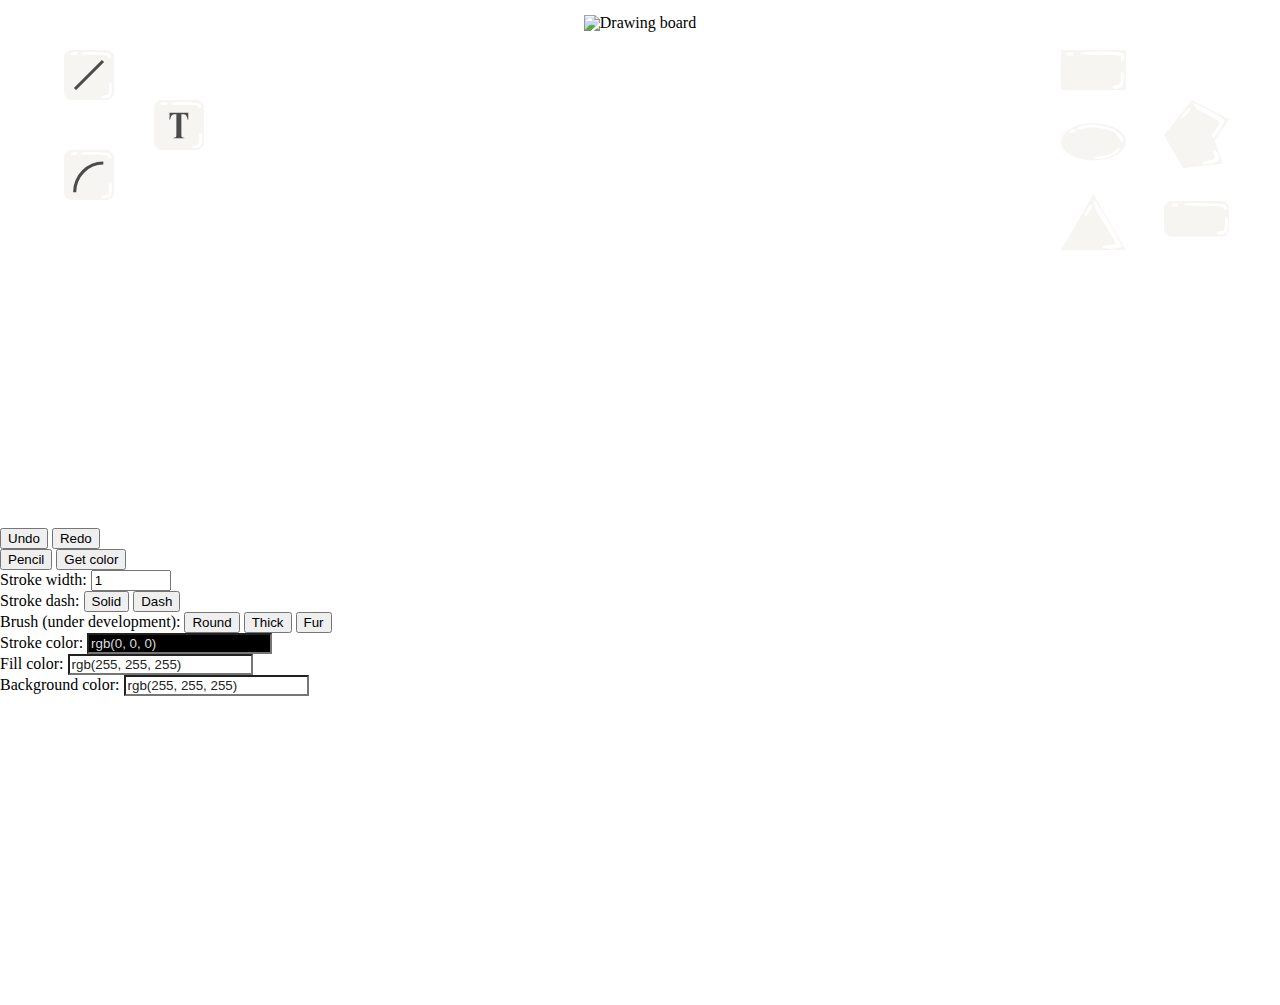
==== GUI.html @ 4a9ebf76 "Completed placing glass tiles part" ====
<!DOCTYPE html>

<html>

<head>
    <script src="https://code.jquery.com/jquery-3.2.1.js"></script>
    <link href="style/styleGUI.css" rel="stylesheet">
</head>

<body>

    <!-- Background -->
    <div class="full-wh flexbox flex-vc flex-hc bg posabs">
        <!-- Drawing board -->
        <div class="flexbox flex-hc">
            <img class="drawing-board posabs" src="style/assets/export/drawing-board.svg" alt="Drawing board">
        </div>
    </div>

    <!-- Canvas -->
    <div class="canvas-container">
        <canvas id="canvas-guide" class="canvas" width='594' height='420'></canvas>
        <canvas id="canvas-draft" class="canvas" width='594' height='420'></canvas>
        <canvas id="canvas-real" class="canvas" width='594' height='420'>Your browser does not support canvas.</canvas>
    </div>

    <!-- Glass tiles -->
    <div id="line-drawing1" class="posabs flexbox flex-col flex-vc">
        <div class="hang-line hl-short"></div>

        <svg class="glass-tile" id="btn-straight-line"  xmlns="http://www.w3.org/2000/svg" viewBox="0 0 75 75"><rect width="75" height="75" rx="12" ry="12" style="fill:#f4f0eb;opacity:0.9"/><path d="M25.08,5.51c-.08-4,37.88-2.45,42.85,0C72,7.51,71,12,69,12c-3,0-2.89-3-5-3.74C59.41,6.58,46.22,7.14,41.1,7.2,37.08,7.25,25.13,8.07,25.08,5.51Z" style="fill:#fff"/><path d="M69.41,49c4.05,0,2.59,17.71,0,20.73-2,2.32-13.41,4-13.41.72,0-3,9.11-2.51,9.89-3.53,1.7-2.22,1.85-7.7,1.79-10.17C67.64,54.8,66.8,49,69.41,49Z" style="fill:#fff"/><path d="M20,6c0,1.38-1.46,2-4.5,2S10,6.88,10,5.5,14,3,17,3,20,4.62,20,6Z" style="fill:#fff"/><line x1="16.5" y1="58.5" x2="58.5" y2="16.5" style="fill:none;stroke:#000;stroke-miterlimit:10;stroke-width:4.71872111220391px"/></svg>

        <div class="hang-line hl-short"></div>

        <svg class="glass-tile" id="btn-curve"  xmlns="http://www.w3.org/2000/svg" viewBox="0 0 75 75"><rect width="75" height="75" rx="12" ry="12" style="fill:#f4f0eb;opacity:0.9"/><path d="M25.08,5.51c-.08-4,37.88-2.45,42.85,0C72,7.51,71,12,69,12c-3,0-2.89-3-5-3.74C59.41,6.58,46.22,7.14,41.1,7.2,37.08,7.25,25.13,8.07,25.08,5.51Z" style="fill:#fff"/><path d="M69.41,49c4.05,0,2.59,17.71,0,20.73-2,2.32-13.41,4-13.41.72,0-3,9.11-2.51,9.89-3.53,1.7-2.22,1.85-7.7,1.79-10.17C67.64,54.8,66.8,49,69.41,49Z" style="fill:#fff"/><path d="M20,6c0,1.38-1.46,2-4.5,2S10,6.88,10,5.5,14,3,17,3,20,4.62,20,6Z" style="fill:#fff"/><path d="M16,63.5c0-24.32,19.23-44,43-44" style="fill:none;stroke:#000;stroke-miterlimit:10;stroke-width:4.71872111220391px"/></svg>
    </div>

    <div id="line-drawing2" class="posabs flexbox flex-col flex-vc">
        <div class="hang-line hl-long"></div>

        <svg class="glass-tile" id="btn-text" xmlns="http://www.w3.org/2000/svg" viewBox="0 0 75 75"><rect width="75" height="75" rx="12" ry="12" style="fill:#f4f0eb;opacity:0.9"/><path d="M25.08,5.51c-.08-4,37.88-2.45,42.85,0C72,7.51,71,12,69,12c-3,0-2.89-3-5-3.74C59.41,6.58,46.22,7.14,41.1,7.2,37.08,7.25,25.13,8.07,25.08,5.51Z" style="fill:#fff"/><path d="M69.41,49c4.05,0,2.59,17.71,0,20.73-2,2.32-13.41,4-13.41.72,0-3,9.11-2.51,9.89-3.53,1.7-2.22,1.85-7.7,1.79-10.17C67.64,54.8,66.8,49,69.41,49Z" style="fill:#fff"/><path d="M51.4,19.16V29.55h-.83a18.73,18.73,0,0,0-1.64-5.17,6.81,6.81,0,0,0-2.47-2.51,6.58,6.58,0,0,0-3.07-.51H41.05V51a14.74,14.74,0,0,0,.27,3.68,2.74,2.74,0,0,0,1,1.29,3.57,3.57,0,0,0,2.11.55h1v1H29.12v-1h1a3.69,3.69,0,0,0,2.19-.59,2.63,2.63,0,0,0,.95-1.36A14.23,14.23,0,0,0,33.55,51V21.37H31.29q-3.16,0-4.59,1.64a12,12,0,0,0-2.54,6.54h-.88V19.16Z" style="fill:#000"/><path d="M20,6c0,1.38-1.46,2-4.5,2S10,6.88,10,5.5,14,3,17,3,20,4.62,20,6Z" style="fill:#fff"/>></svg>
    </div>

    <div id="shape-drawing1" class="posabs flexbox flex-col flex-vc">
        <div class="hang-line hl-short" ></div>

        <svg class="lg-glass-tile" id="btn-rectangle" xmlns="http://www.w3.org/2000/svg" viewBox="0 0 90 56"><rect width="90" height="56" style="fill:#f4f0eb;opacity:0.9"/><path d="M26,5c-.08-4,57.08-3.92,61,0,1,1,1,10-2,10s-1.89-6.23-4-7c-4.59-1.68-18.78-.86-23.9-.8C53.08,7.25,26.05,7.57,26,5Z" style="fill:#fff"/><path d="M84.41,30c4.05,0,2.59,17.71,0,20.73-2,2.32-13.41,4-13.41.72,0-3,9.11-2.51,9.89-3.53,1.7-2.22,1.85-7.7,1.79-10.17C82.64,35.8,81.8,30,84.41,30Z" style="fill:#fff"/><path d="M17,6c0,1.38-1.46,2-4.5,2S7,6.88,7,5.5,11,3,14,3,17,4.62,17,6Z" style="fill:#fff"/></svg>

        <div class="hang-line hl-Vshort"></div>

        <svg class="lg-glass-tile" id="btn-ellipse"  xmlns="http://www.w3.org/2000/svg" viewBox="0 0 98.5 56.76"><ellipse cx="49.25" cy="28.38" rx="49.25" ry="28.38" style="fill:#f4f0eb;opacity:0.9"/><path d="M24.53,8.69c-2-3,11.59-6.26,25-6,14.23.28,29.63,6.42,32,8,15,10,14,18,11,18s-4-9.26-14-16c-4.05-2.73-23-6-32-6S26.53,11.69,24.53,8.69Z" style="fill:#fff"/><path d="M88.74,38.27c1.41,2-3.21,8.42-16.21,13.42-10.14,3.9-26,4-21,0,1.13-.9,16.63-2.18,21-4C84.53,42.69,87.13,36,88.74,38.27Z" style="fill:#fff"/><path d="M22.45,11.15c.42,1.32-.79,2.35-3.68,3.27s-5.58.6-6-.71,3-3.58,5.91-4.5S22,9.84,22.45,11.15Z" style="fill:#fff"/></svg>
        
        <div class="hang-line hl-Vshort"></div>
        
        <svg class="lg-glass-tile" id="btn-triangle"  xmlns="http://www.w3.org/2000/svg" viewBox="0 0 81.13 70.26"><polygon points="40.56 0 0 70.26 81.13 70.26 40.56 0" style="fill:#f4f0eb;opacity:0.9"/><path d="M37.74,12.43c-1.52-.15-9.16,13.4-8.89,14.55s3.32-.52,3.76-1a23.42,23.42,0,0,0,5.81-9.38C38.78,15.37,39.25,12.57,37.74,12.43Z" style="fill:#fff"/><path d="M76.11,65.58C76.9,64.41,44.87,8.93,41.85,8s0,6,1,10c.81,3.25,25,40,25,43,0,5-12,1-16,5C48.85,69,73.85,69,76.11,65.58Z" style="fill:#fff"/></svg>
    </div>
    
    <div id="shape-drawing2" class="posabs flexbox flex-col flex-vc">
        <div class="hang-line hl-long"></div>

        <svg class="lg-glass-tile" id="btn-polygon" xmlns="http://www.w3.org/2000/svg" viewBox="0 0 77.25 81.13"><polygon points="77.25 22.75 33.17 0 0 41.94 22.63 81.14 69.43 75.35 60.19 48.34 77.25 22.75" style="fill:#f4f0eb;opacity:0.9"/><path d="M30.45,9C28.23,9,19.06,21,19.61,22.15s4.45-1.57,5-2.15,4.64-5,6-7C31.36,11.93,32.67,9,30.45,9Z" style="fill:#fff"/><path d="M35.62,4c1-1,35,17,36,20s-11,21-13,21-2-4,0-6,8-10,7-13-24-13-27-16S34.62,5,35.62,4Z" style="fill:#fff"/><path d="M59.62,59c2.17-.54,7.47,9.7,5,13-3,4-21.24,5.24-19,3,4-4,14-3,15-6S55.62,60,59.62,59Z" style="fill:#fff"/></svg>

        <div class="hang-line hl-Vshort"></div>

        <svg class="lg-glass-tile" id="btn-roundedRect"  xmlns="http://www.w3.org/2000/svg" viewBox="0 0 90 49"><rect width="90" height="49" rx="10.63" ry="10.63" style="fill:#f4f0eb;opacity:0.9"/><path d="M27,5c-.08-4,53-1.94,57.93.51C89,7.51,88,12,86,12c-3,0-2.89-3-5-3.74C76.41,6.58,63.22,7.14,58.1,7.2,54.08,7.25,27.05,7.57,27,5Z" style="fill:#fff"/><path d="M86.41,23c4.05,0,2.59,17.71,0,20.73-2,2.32-13.41,4-13.41.72,0-3,9.11-2.51,9.89-3.53,1.7-2.22,1.85-7.7,1.79-10.17C84.64,28.8,83.8,23,86.41,23Z" style="fill:#fff"/><path d="M20,6c0,1.38-1.46,2-4.5,2S10,6.88,10,5.5,14,3,17,3,20,4.62,20,6Z" style="fill:#fff"/></svg>
    </div>

    <div class="undo-redo">
        <button id="undo" type="button">Undo</button>
        <button id="redo" type="button">Redo</button>
    </div>

    <div class="feature-group">
        <button id="btn-pencil" type="button">Pencil</button>
        <button id="btn-getcolor" type="button">Get color</button>

    </div>
    <div class="option-group">
        <div class="strokewidth">
            Stroke width:
            <input name="strokewidth" type="number" min="0" max="100" step="0.5" value="1">
        </div>
        <div class="strokedash">
            Stroke dash:
            <button type="button" value="">Solid</button>
            <button type="button" value="5,5">Dash</button>
        </div>
        <div class="brush">
            Brush (under development):
            <button type="button" value="round">Round</button>
            <button type="button" value="thick">Thick</button>
            <button type="button" value="fur">Fur</button>
        </div>
        <div class="colorstroke">
            Stroke color:
            <input class="color" value="rgb(0, 0, 0)" data-colormode="rgb" readonly="">
        </div>
        <div class="colorfill">
            Fill color:
            <input class="color" value="rgb(255, 255, 255)" data-colormode="rgb" readonly="">
        </div>
        <div class="colorbackground">
            Background color:
            <input class="color" value="rgb(255, 255, 255)" data-colormode="rgb" readonly="">
        </div>
    </div>

    <script src="js/canvas-common.js"></script>
    <script src="js/draw-straight-line.js"></script>
    <script src="js/draw-curve.js"></script>
    <script src="js/draw-ellipse.js"></script>
    <script src="js/draw-triangle.js"></script>
    <script src="js/draw-polygon.js"></script>
    <script src="js/draw-text.js"></script>
    <script src="js/draw-rectangle.js"></script>
    <script src="js/draw-roundedRect.js"></script>
    <script src="js/undo-redo.js"></script>
    <script src="js/get-color.js"></script>
    <script src="js/draw-pencil.js"></script>
    
    <script src="js/colorpicker/colors.js"></script>
    <script src="js/colorpicker/colorPicker.js"></script>
    <script src="js/colorpicker/colorPicker.data.js"></script>
    <script src="js/colorpicker/jsColorPicker.min.js"></script>

    <script>
        $(function () {

            // Color picker
            let colors = jsColorPicker('input.color', {
                customBG: '#222',
                readOnly: true,
                // patch: false,
                init: function (elm, colors) { // colors is a different instance (not connected to colorPicker)
                    elm.style.backgroundColor = elm.value;
                    elm.style.color = colors.rgbaMixCustom.luminance > 0.22 ? '#222' : '#ddd';
                },
                // appendTo: document.querySelector('.samples')
            });


            //Stroke width selection
            let strokeWidth = 1;
            $('.strokewidth input').change(function () {
                strokeWidth = $(this).val();
                currentFunction.changeStrokeWidth(strokeWidth);
            })

            // Stroke dash
            let strokeDash = [];
            $('.strokedash button').click(function () {
                strokeDash = $(this).val().split(',');
                currentFunction.changeStrokeDash(strokeDash);
            })

            // After option selection
            let colorStroke = "rgb(0, 0, 0)"
            let colorFill = "rgb(255, 255, 255)";
            $(document).click(function(){
                // Stroke
                colorStroke = $('.colorstroke input').val();
                currentFunction.changeStrokeColor(colorStroke);
                // Fill
                colorfill = $('.colorfill input').val();
                currentFunction.changeFillColor(colorfill);
                // Background
                $('#canvas-real').css({
                    'background': $('.colorbackground input').val()
                })
            })

            // Change field to either stroke or fill for get color function
            $('.colorstroke input').click(function(){
                currentFunction.changeField('stroke');
            });
            $('.colorfill input').click(function(){
                currentFunction.changeField('fill');
            });
            $('.colorbackground input').click(function(){
                currentFunction.changeField('background');
            });
            
            // Default feature: should be pencil
            currentFunction = new DrawPencil(contextReal, contextDraft, colorStroke, colorFill, strokeWidth, strokeDash);

            // Feature selection
            $('#btn-straight-line').click(function () {
                currentFunction = new DrawStraightLine(contextReal, contextDraft, colorStroke, colorFill, strokeWidth, strokeDash);
            })
            $('#btn-ellipse').click(function () {
                currentFunction = new DrawEllipse(contextReal, contextDraft, colorStroke, colorFill, strokeWidth, strokeDash);
            })
            $('#btn-curve').click(function () {
                currentFunction = new DrawCurve(contextReal, contextDraft, colorStroke, colorFill, strokeWidth, strokeDash);
            })
            $('#btn-polygon').click(function () {
                currentFunction = new DrawPolygon(contextReal, contextDraft, colorStroke, colorFill, strokeWidth, strokeDash);
            })
            $('#btn-text').click(function () {
                currentFunction = new DrawText(contextReal, contextDraft, colorStroke, colorFill, strokeWidth, strokeDash);
            })
            $('#btn-triangle').click(function () {
                currentFunction = new DrawTriangle(contextReal, contextDraft, colorStroke, colorFill, strokeWidth, strokeDash);
            })
            $('#btn-rectangle').click(function () {
                currentFunction = new DrawRectangle(contextReal, contextDraft, colorStroke, colorFill, strokeWidth, strokeDash);
            })
            $('#btn-roundedRect').click(function () {
                currentFunction = new DrawRoundedRect(contextReal, contextDraft, colorStroke, colorFill, strokeWidth, strokeDash);
            })
            $('#btn-getcolor').click(function () {
                currentFunction = new GetColor(contextReal, contextDraft, colorStroke, colorFill, strokeWidth, strokeDash);
            })
            $('#btn-pencil').click(function () {
                currentFunction = new DrawPencil(contextReal, contextDraft, colorStroke, colorFill, strokeWidth, strokeDash);
            })
           

        })

    </script>

</body>

</html>
---- style/styleGUI.css ----
/* http://meyerweb.com/eric/tools/css/reset/ 
   v2.0 | 20110126
   License: none (public domain)
*/

html, body, div, span, applet, object, iframe,
h1, h2, h3, h4, h5, h6, p, blockquote, pre,
a, abbr, acronym, address, big, cite, code,
del, dfn, em, img, ins, kbd, q, s, samp,
small, strike, strong, sub, sup, tt, var,
b, u, i, center,
dl, dt, dd, ol, ul, li,
fieldset, form, label, legend,
table, caption, tbody, tfoot, thead, tr, th, td,
article, aside, canvas, details, embed, 
figure, figcaption, footer, header, hgroup, 
menu, nav, output, ruby, section, summary,
time, mark, audio, video {
	margin: 0;
	padding: 0;
	border: 0;
	font-size: 100%;
	font: inherit;
	vertical-align: baseline;
}
/* HTML5 display-role reset for older browsers */
article, aside, details, figcaption, figure, 
footer, header, hgroup, menu, nav, section {
	display: block;
}
body {
	line-height: 1;
}
ol, ul {
	list-style: none;
}
blockquote, q {
	quotes: none;
}
blockquote:before, blockquote:after,
q:before, q:after {
	content: '';
	content: none;
}
table {
	border-collapse: collapse;
	border-spacing: 0;
}


  /* ====================== */
 /* ==== Common style ==== */
/* ====================== */

body {
	width: 100%;
	height: 100vh;
}

.full-wh {
	width: 100%;
	height: 100%;
}

.flexbox {
	display: flex;
}

.flex-vc {
	align-items: center;
}

.flex-hc {
	justify-content: center;
}

.flex-col {
	flex-direction: column;
}

.bg {
	background-image: url('assets/background_gausian8.jpg');
	background-position: center bottom;
	z-index: -10;
}

.posabs {
	position: absolute;
	top: 0;
}

.m-auto {
	margin: auto;
}

.fit-content {
	width: fit-content;
	height: fit-content;
}

  /* ====================== */
 /* ==== Drawing board === */
/* ====================== */

.drawing-board {
	height: 100%;
	margin-top: 15px;
}

  /* ====================== */
 /* ======= Canvas ======= */
/* ====================== */

.canvas-container {
    position: relative;
	cursor: crosshair;
	margin: 0 auto;
	margin-top: 105px;
	width: fit-content;
	height: fit-content;
	background: white;
}

#canvas-draft,
#canvas-guide {
    position: absolute;
    top: 0;
}

  /* ====================== */
 /* ===== Glass tile ===== */
/* ====================== */

.glass-tile {
	width: 50px;
	opacity: 0.7;
	cursor: pointer;
}

.lg-glass-tile {
	width: 65px;
	opacity: 0.7;
	cursor: pointer;
}

.hang-line {
	width: 2px;
	background: white;
	opacity: 0.5;
}

.hl-short {
	height: 50px;
}

.hl-Vshort {
	height: 33px;
}

.hl-long {
	height: 100px;
}

#line-drawing1 {
	left: 5%;
}

#line-drawing2 {
	left: 12%;
}

#shape-drawing1 {
	right: 12%;
}

#shape-drawing2 {
	right: 4%;
}


  /* ====================== */
 /* ====== Undo Redo ===== */
/* ====================== */

.undo-redo {

}
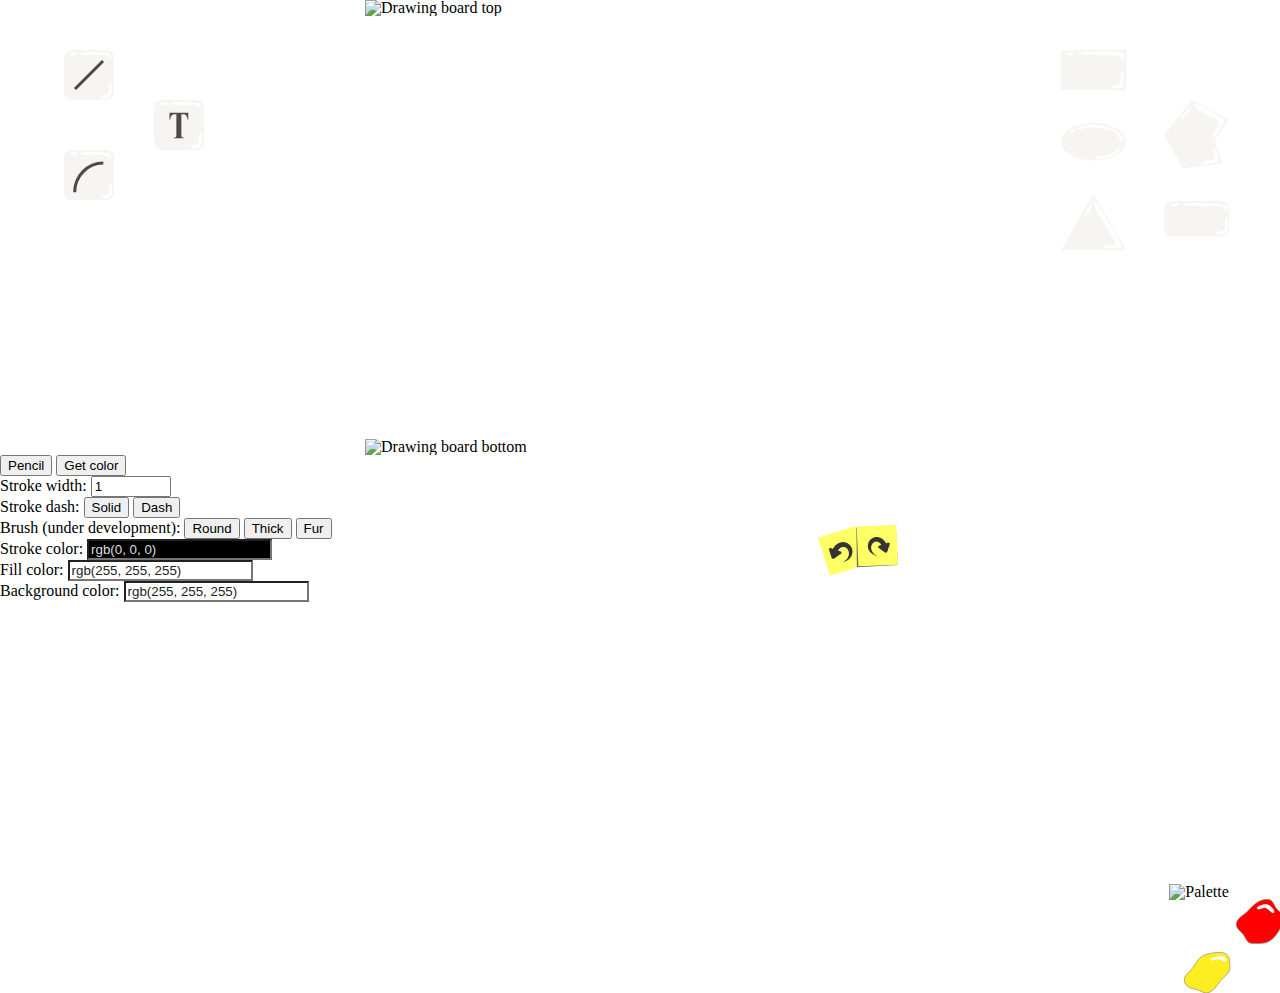
==== commit c1087e24: "Updated new GUI files to latest" ====
--- a/GUI.html
+++ b/GUI.html
@@ -7,68 +7,87 @@
     <link href="style/styleGUI.css" rel="stylesheet">
 </head>
 
-<body>
+<body class="posrel">
 
     <!-- Background -->
-    <div class="full-wh flexbox flex-vc flex-hc bg posabs">
-        <!-- Drawing board -->
-        <div class="flexbox flex-hc">
-            <img class="drawing-board posabs" src="style/assets/export/drawing-board.svg" alt="Drawing board">
-        </div>
-    </div>
-
-    <!-- Canvas -->
-    <div class="canvas-container">
-        <canvas id="canvas-guide" class="canvas" width='594' height='420'></canvas>
-        <canvas id="canvas-draft" class="canvas" width='594' height='420'></canvas>
-        <canvas id="canvas-real" class="canvas" width='594' height='420'>Your browser does not support canvas.</canvas>
-    </div>
-
-    <!-- Glass tiles -->
-    <div id="line-drawing1" class="posabs flexbox flex-col flex-vc">
-        <div class="hang-line hl-short"></div>
-
-        <svg class="glass-tile" id="btn-straight-line"  xmlns="http://www.w3.org/2000/svg" viewBox="0 0 75 75"><rect width="75" height="75" rx="12" ry="12" style="fill:#f4f0eb;opacity:0.9"/><path d="M25.08,5.51c-.08-4,37.88-2.45,42.85,0C72,7.51,71,12,69,12c-3,0-2.89-3-5-3.74C59.41,6.58,46.22,7.14,41.1,7.2,37.08,7.25,25.13,8.07,25.08,5.51Z" style="fill:#fff"/><path d="M69.41,49c4.05,0,2.59,17.71,0,20.73-2,2.32-13.41,4-13.41.72,0-3,9.11-2.51,9.89-3.53,1.7-2.22,1.85-7.7,1.79-10.17C67.64,54.8,66.8,49,69.41,49Z" style="fill:#fff"/><path d="M20,6c0,1.38-1.46,2-4.5,2S10,6.88,10,5.5,14,3,17,3,20,4.62,20,6Z" style="fill:#fff"/><line x1="16.5" y1="58.5" x2="58.5" y2="16.5" style="fill:none;stroke:#000;stroke-miterlimit:10;stroke-width:4.71872111220391px"/></svg>
-
-        <div class="hang-line hl-short"></div>
-
-        <svg class="glass-tile" id="btn-curve"  xmlns="http://www.w3.org/2000/svg" viewBox="0 0 75 75"><rect width="75" height="75" rx="12" ry="12" style="fill:#f4f0eb;opacity:0.9"/><path d="M25.08,5.51c-.08-4,37.88-2.45,42.85,0C72,7.51,71,12,69,12c-3,0-2.89-3-5-3.74C59.41,6.58,46.22,7.14,41.1,7.2,37.08,7.25,25.13,8.07,25.08,5.51Z" style="fill:#fff"/><path d="M69.41,49c4.05,0,2.59,17.71,0,20.73-2,2.32-13.41,4-13.41.72,0-3,9.11-2.51,9.89-3.53,1.7-2.22,1.85-7.7,1.79-10.17C67.64,54.8,66.8,49,69.41,49Z" style="fill:#fff"/><path d="M20,6c0,1.38-1.46,2-4.5,2S10,6.88,10,5.5,14,3,17,3,20,4.62,20,6Z" style="fill:#fff"/><path d="M16,63.5c0-24.32,19.23-44,43-44" style="fill:none;stroke:#000;stroke-miterlimit:10;stroke-width:4.71872111220391px"/></svg>
-    </div>
-
-    <div id="line-drawing2" class="posabs flexbox flex-col flex-vc">
-        <div class="hang-line hl-long"></div>
-
-        <svg class="glass-tile" id="btn-text" xmlns="http://www.w3.org/2000/svg" viewBox="0 0 75 75"><rect width="75" height="75" rx="12" ry="12" style="fill:#f4f0eb;opacity:0.9"/><path d="M25.08,5.51c-.08-4,37.88-2.45,42.85,0C72,7.51,71,12,69,12c-3,0-2.89-3-5-3.74C59.41,6.58,46.22,7.14,41.1,7.2,37.08,7.25,25.13,8.07,25.08,5.51Z" style="fill:#fff"/><path d="M69.41,49c4.05,0,2.59,17.71,0,20.73-2,2.32-13.41,4-13.41.72,0-3,9.11-2.51,9.89-3.53,1.7-2.22,1.85-7.7,1.79-10.17C67.64,54.8,66.8,49,69.41,49Z" style="fill:#fff"/><path d="M51.4,19.16V29.55h-.83a18.73,18.73,0,0,0-1.64-5.17,6.81,6.81,0,0,0-2.47-2.51,6.58,6.58,0,0,0-3.07-.51H41.05V51a14.74,14.74,0,0,0,.27,3.68,2.74,2.74,0,0,0,1,1.29,3.57,3.57,0,0,0,2.11.55h1v1H29.12v-1h1a3.69,3.69,0,0,0,2.19-.59,2.63,2.63,0,0,0,.95-1.36A14.23,14.23,0,0,0,33.55,51V21.37H31.29q-3.16,0-4.59,1.64a12,12,0,0,0-2.54,6.54h-.88V19.16Z" style="fill:#000"/><path d="M20,6c0,1.38-1.46,2-4.5,2S10,6.88,10,5.5,14,3,17,3,20,4.62,20,6Z" style="fill:#fff"/>></svg>
-    </div>
-
-    <div id="shape-drawing1" class="posabs flexbox flex-col flex-vc">
-        <div class="hang-line hl-short" ></div>
-
-        <svg class="lg-glass-tile" id="btn-rectangle" xmlns="http://www.w3.org/2000/svg" viewBox="0 0 90 56"><rect width="90" height="56" style="fill:#f4f0eb;opacity:0.9"/><path d="M26,5c-.08-4,57.08-3.92,61,0,1,1,1,10-2,10s-1.89-6.23-4-7c-4.59-1.68-18.78-.86-23.9-.8C53.08,7.25,26.05,7.57,26,5Z" style="fill:#fff"/><path d="M84.41,30c4.05,0,2.59,17.71,0,20.73-2,2.32-13.41,4-13.41.72,0-3,9.11-2.51,9.89-3.53,1.7-2.22,1.85-7.7,1.79-10.17C82.64,35.8,81.8,30,84.41,30Z" style="fill:#fff"/><path d="M17,6c0,1.38-1.46,2-4.5,2S7,6.88,7,5.5,11,3,14,3,17,4.62,17,6Z" style="fill:#fff"/></svg>
-
-        <div class="hang-line hl-Vshort"></div>
-
-        <svg class="lg-glass-tile" id="btn-ellipse"  xmlns="http://www.w3.org/2000/svg" viewBox="0 0 98.5 56.76"><ellipse cx="49.25" cy="28.38" rx="49.25" ry="28.38" style="fill:#f4f0eb;opacity:0.9"/><path d="M24.53,8.69c-2-3,11.59-6.26,25-6,14.23.28,29.63,6.42,32,8,15,10,14,18,11,18s-4-9.26-14-16c-4.05-2.73-23-6-32-6S26.53,11.69,24.53,8.69Z" style="fill:#fff"/><path d="M88.74,38.27c1.41,2-3.21,8.42-16.21,13.42-10.14,3.9-26,4-21,0,1.13-.9,16.63-2.18,21-4C84.53,42.69,87.13,36,88.74,38.27Z" style="fill:#fff"/><path d="M22.45,11.15c.42,1.32-.79,2.35-3.68,3.27s-5.58.6-6-.71,3-3.58,5.91-4.5S22,9.84,22.45,11.15Z" style="fill:#fff"/></svg>
+    <div class="full-wh bg posabs"></div>
+    
+        <!-- Drawing board and canvas -->
+        <div class="canvas-container-out flexbox flex-vc flex-col fit-content m-auto posrel">
+            <img class="drawing-board" src="style/assets/export/drawing-board-top.png" alt="Drawing board top">
+            <div class="canvas-container">
+                <canvas id="canvas-guide" class="canvas posabs" width='594' height='420'></canvas>
+                <canvas id="canvas-draft" class="canvas posabs" width='594' height='420'></canvas>
+                <canvas id="canvas-real" class="canvas" width='594' height='420'>Your browser does not support canvas.</canvas>
+            </div>
+            <img class="drawing-board"  src="style/assets/export/drawing-board-bottom.png" alt="Drawing board bottom">
+            <div class="undo-redo">
+                <svg xmlns="http://www.w3.org/2000/svg" viewBox="0 0 137.04 87.04">
+                    <g id="undo">
+                        <rect x="8.71" y="10.33" width="68" height="68" transform="translate(-11.43 15.04) rotate(-17.65)" style="fill:#ff6"/>
+                        <path d="M47.46,62.09a10.45,10.45,0,0,0-1.37.63l-.42.15-1.31.52a1.16,1.16,0,0,0-.49.19L42.61,64l-.42.13-.49.12,1-.63a1.06,1.06,0,0,0,.47-.26,9.87,9.87,0,0,0,1.55-1,1.68,1.68,0,0,0,.54-.35A10.14,10.14,0,0,0,47,60.67a3.58,3.58,0,0,0,.72-.64,19.64,19.64,0,0,0,3.92-5.37,11.8,11.8,0,0,0,1.3-4.75,2.08,2.08,0,0,0,0-.75,7.61,7.61,0,0,0-.06-1.84l-.09-.61a5.59,5.59,0,0,0-.31-1.38.88.88,0,0,0-.13-.42A5.16,5.16,0,0,0,52,43.72l-.19-.38a3.87,3.87,0,0,0-.56-1c-.05-.11-.08-.24-.2-.3a3.77,3.77,0,0,0-.58-.83L50.23,41a3.18,3.18,0,0,0-.73-.78.46.46,0,0,0-.23-.21,2.66,2.66,0,0,0-.74-.61.94.94,0,0,0-.38-.27,2.22,2.22,0,0,0-.68-.41.7.7,0,0,0-.34-.18,2.06,2.06,0,0,0-.72-.32A1,1,0,0,0,46,38a2.65,2.65,0,0,0-.92-.23.23.23,0,0,0-.23,0,3,3,0,0,0-1.11-.12l-.39,0a4.49,4.49,0,0,0-1.08.07l-.44.06a4.17,4.17,0,0,0-1.12.29.83.83,0,0,0-.5.17,4.56,4.56,0,0,0-1.37.64,1.41,1.41,0,0,0-.54.33,7.11,7.11,0,0,0-1.83,1.53,10.1,10.1,0,0,0-1.87,2.52c-.35.62-.35.62.34.81a4.13,4.13,0,0,0,.92.29l.15.06a4.51,4.51,0,0,0,1,.32.83.83,0,0,0,.42.14,2.5,2.5,0,0,0,.71.23,1,1,0,0,0,.43.14l.75.3.2.13a4.52,4.52,0,0,1,.64.81l.14.42a2.42,2.42,0,0,1-1.33,2.57,2.51,2.51,0,0,0-.6.44,15.22,15.22,0,0,0-1.66,1.19l-.6.4L34.4,52.71a1.57,1.57,0,0,0-.52.37,16.5,16.5,0,0,0-1.66,1.19,2.55,2.55,0,0,0-.6.42A17.18,17.18,0,0,0,30,55.88a1.57,1.57,0,0,0-.53.36l-1.66,1.18-.48.24a5.24,5.24,0,0,1-1.13.2h-.22l-1-.22-.34-.16-.79-.6-.13-.15-.54-.92L23,55.4l-.39-1.26-.14-.42-.39-1.26L22,52l-.39-1.26-.14-.42L21,49.09l-.14-.42-.39-1.26L20.37,47,20,45.73l-.14-.42L19.44,44l-.14-.42-.39-1.26-.13-.42a2.26,2.26,0,0,1,1.15-2.23l.42-.15a3.11,3.11,0,0,1,1.1,0l.16,0a3.41,3.41,0,0,0,.84.28,1,1,0,0,0,.44.15,3.33,3.33,0,0,0,.83.28l.42.14a2.67,2.67,0,0,0,.71.24,1,1,0,0,0,.43.14c.18.07.34.25.5-.05a26.72,26.72,0,0,1,3-4.57l.82-.88,2-1.86.58-.42,1.54-1,.54-.33,1.43-.73.48-.18,1.25-.48.42-.13,1.18-.34a.82.82,0,0,0,.44-.08l1.13-.2.44-.06,1.09-.1a.5.5,0,0,0,.36,0,3.69,3.69,0,0,0,.9,0,1,1,0,0,0,.5,0l.95.08.22,0,1.15.19.15,0,.94.25.43.14.83.3a.63.63,0,0,0,.33.15l.74.33A.68.68,0,0,0,50,31l.77.41.33.2.8.52.25.17.65.5.34.27.74.65a.68.68,0,0,0,.28.26l.52.56.26.28.67.79a.3.3,0,0,0,.17.22l.56.84.26.39.52.93a.53.53,0,0,0,.18.31l.49,1.14a.5.5,0,0,0,.15.33l.41,1.25.13.42.28,1.41.11.5L59,45.13l0,.71-.18,2.29-.17,1.06a17.66,17.66,0,0,1-2.13,5.27,23.17,23.17,0,0,1-2,2.59l-.77.74L52,59.34a1.64,1.64,0,0,0-.53.37l-1.61,1.06a1.94,1.94,0,0,0-.54.29l-1.43.8A1,1,0,0,0,47.46,62.09Z" />
+                    </g>
+                    <polygon points="136.71 68.33 66.71 72.33 65.71 4.33 133.32 1 136.71 68.33" style="fill:#666"/>
+                    <g id="redo">
+                        <rect x="67.71" y="1.33" width="68" height="68" transform="translate(-1.33 4.09) rotate(-2.29)" style="fill:#ff6"/>
+                        <path d="M96.18,51.28a9.76,9.76,0,0,1,1.28.59l.39.14,1.23.48a1.08,1.08,0,0,1,.46.17l1.17.4.39.12.45.11-.91-.58a1,1,0,0,1-.44-.24,9.22,9.22,0,0,1-1.44-.89,1.57,1.57,0,0,1-.5-.33,9.46,9.46,0,0,1-1.66-1.3,3.34,3.34,0,0,1-.67-.6,18.34,18.34,0,0,1-3.66-5,11,11,0,0,1-1.21-4.43,1.94,1.94,0,0,1,0-.7,7.1,7.1,0,0,1,.06-1.72l.08-.57a5.22,5.22,0,0,1,.29-1.29.82.82,0,0,1,.12-.39,4.82,4.82,0,0,1,.39-1.1l.18-.36a3.61,3.61,0,0,1,.53-1c0-.1.07-.22.18-.28a3.52,3.52,0,0,1,.54-.77l.19-.21a3,3,0,0,1,.68-.73.43.43,0,0,1,.22-.2,2.48,2.48,0,0,1,.69-.57.88.88,0,0,1,.35-.25,2.07,2.07,0,0,1,.63-.39.66.66,0,0,1,.32-.17,1.93,1.93,0,0,1,.68-.3.93.93,0,0,1,.41-.14,2.47,2.47,0,0,1,.86-.21.22.22,0,0,1,.22,0,2.78,2.78,0,0,1,1-.11l.36,0a4.19,4.19,0,0,1,1,.07l.41.06a3.9,3.9,0,0,1,1.05.27A.77.77,0,0,1,103,29a4.26,4.26,0,0,1,1.28.6,1.32,1.32,0,0,1,.51.3,6.64,6.64,0,0,1,1.71,1.43,9.43,9.43,0,0,1,1.75,2.35c.33.58.33.58-.31.75a3.85,3.85,0,0,1-.86.28l-.14.05a4.21,4.21,0,0,1-.92.3.77.77,0,0,1-.39.13,2.34,2.34,0,0,1-.66.22.89.89,0,0,1-.4.13l-.7.28-.19.12a4.22,4.22,0,0,0-.6.76l-.13.39a2.26,2.26,0,0,0,1.24,2.4,2.34,2.34,0,0,1,.56.41A14.21,14.21,0,0,1,106.26,41l.56.38,1.56,1.14a1.47,1.47,0,0,1,.49.34A15.4,15.4,0,0,1,110.42,44a2.38,2.38,0,0,1,.56.39,16,16,0,0,1,1.55,1.12,1.47,1.47,0,0,1,.5.34l1.55,1.1.45.22a4.89,4.89,0,0,0,1.05.19h.2l.9-.2.31-.15.74-.56.12-.14.5-.86L119,45l.37-1.18.13-.39.37-1.18.13-.39.37-1.18.13-.39.37-1.18.13-.39.37-1.18.13-.39.37-1.18.13-.39.37-1.18.13-.39.37-1.18.12-.4a2.11,2.11,0,0,0-1.07-2.08l-.39-.14a2.9,2.9,0,0,0-1,0l-.15,0a3.19,3.19,0,0,1-.79.26.93.93,0,0,1-.41.14,3.11,3.11,0,0,1-.77.26l-.4.13a2.49,2.49,0,0,1-.67.22.88.88,0,0,1-.4.13c-.16.07-.32.23-.46-.05a24.94,24.94,0,0,0-2.84-4.27l-.77-.82-1.88-1.73-.54-.39-1.44-1-.51-.31-1.34-.69-.45-.17-1.17-.45-.4-.12-1.1-.32a.76.76,0,0,1-.41-.08l-1.05-.19-.41-.06-1-.09a.47.47,0,0,1-.34,0,3.44,3.44,0,0,1-.84,0,1,1,0,0,1-.46,0l-.89.07-.21,0L97.31,21l-.14,0-.88.23-.4.13-.78.28a.58.58,0,0,1-.31.14l-.7.31a.63.63,0,0,1-.31.16l-.72.38-.31.18-.75.48-.23.16-.61.47-.32.25-.69.61a.63.63,0,0,1-.26.24l-.48.52-.25.27-.63.74a.28.28,0,0,1-.16.21l-.52.78-.24.37-.49.87a.5.5,0,0,1-.17.29l-.45,1.06a.47.47,0,0,1-.14.31L86,31.64l-.12.39-.27,1.31-.1.47-.12,1.62,0,.66.17,2.13.16,1a16.49,16.49,0,0,0,2,4.92,21.64,21.64,0,0,0,1.82,2.42l.72.69,1.72,1.45a1.53,1.53,0,0,1,.49.34l1.5,1a1.81,1.81,0,0,1,.5.27l1.33.74A.92.92,0,0,1,96.18,51.28Z"/>
+                    </g>
+                </svg>
+            </div>
+        </div>
+    
+        <!-- Glass tiles -->
+        <div id="line-drawing1" class="posabs flexbox flex-col flex-vc">
+            <div class="hang-line hl-short"></div>
+    
+            <svg class="glass-tile" id="btn-straight-line"  xmlns="http://www.w3.org/2000/svg" viewBox="0 0 75 75"><rect width="75" height="75" rx="12" ry="12" style="fill:#f4f0eb;opacity:0.9"/><path d="M25.08,5.51c-.08-4,37.88-2.45,42.85,0C72,7.51,71,12,69,12c-3,0-2.89-3-5-3.74C59.41,6.58,46.22,7.14,41.1,7.2,37.08,7.25,25.13,8.07,25.08,5.51Z" style="fill:#fff"/><path d="M69.41,49c4.05,0,2.59,17.71,0,20.73-2,2.32-13.41,4-13.41.72,0-3,9.11-2.51,9.89-3.53,1.7-2.22,1.85-7.7,1.79-10.17C67.64,54.8,66.8,49,69.41,49Z" style="fill:#fff"/><path d="M20,6c0,1.38-1.46,2-4.5,2S10,6.88,10,5.5,14,3,17,3,20,4.62,20,6Z" style="fill:#fff"/><line x1="16.5" y1="58.5" x2="58.5" y2="16.5" style="fill:none;stroke:#000;stroke-miterlimit:10;stroke-width:4.71872111220391px"/></svg>
+    
+            <div class="hang-line hl-short"></div>
+    
+            <svg class="glass-tile" id="btn-curve"  xmlns="http://www.w3.org/2000/svg" viewBox="0 0 75 75"><rect width="75" height="75" rx="12" ry="12" style="fill:#f4f0eb;opacity:0.9"/><path d="M25.08,5.51c-.08-4,37.88-2.45,42.85,0C72,7.51,71,12,69,12c-3,0-2.89-3-5-3.74C59.41,6.58,46.22,7.14,41.1,7.2,37.08,7.25,25.13,8.07,25.08,5.51Z" style="fill:#fff"/><path d="M69.41,49c4.05,0,2.59,17.71,0,20.73-2,2.32-13.41,4-13.41.72,0-3,9.11-2.51,9.89-3.53,1.7-2.22,1.85-7.7,1.79-10.17C67.64,54.8,66.8,49,69.41,49Z" style="fill:#fff"/><path d="M20,6c0,1.38-1.46,2-4.5,2S10,6.88,10,5.5,14,3,17,3,20,4.62,20,6Z" style="fill:#fff"/><path d="M16,63.5c0-24.32,19.23-44,43-44" style="fill:none;stroke:#000;stroke-miterlimit:10;stroke-width:4.71872111220391px"/></svg>
+        </div>
+    
+        <div id="line-drawing2" class="posabs flexbox flex-col flex-vc">
+            <div class="hang-line hl-long"></div>
+    
+            <svg class="glass-tile" id="btn-text" xmlns="http://www.w3.org/2000/svg" viewBox="0 0 75 75"><rect width="75" height="75" rx="12" ry="12" style="fill:#f4f0eb;opacity:0.9"/><path d="M25.08,5.51c-.08-4,37.88-2.45,42.85,0C72,7.51,71,12,69,12c-3,0-2.89-3-5-3.74C59.41,6.58,46.22,7.14,41.1,7.2,37.08,7.25,25.13,8.07,25.08,5.51Z" style="fill:#fff"/><path d="M69.41,49c4.05,0,2.59,17.71,0,20.73-2,2.32-13.41,4-13.41.72,0-3,9.11-2.51,9.89-3.53,1.7-2.22,1.85-7.7,1.79-10.17C67.64,54.8,66.8,49,69.41,49Z" style="fill:#fff"/><path d="M51.4,19.16V29.55h-.83a18.73,18.73,0,0,0-1.64-5.17,6.81,6.81,0,0,0-2.47-2.51,6.58,6.58,0,0,0-3.07-.51H41.05V51a14.74,14.74,0,0,0,.27,3.68,2.74,2.74,0,0,0,1,1.29,3.57,3.57,0,0,0,2.11.55h1v1H29.12v-1h1a3.69,3.69,0,0,0,2.19-.59,2.63,2.63,0,0,0,.95-1.36A14.23,14.23,0,0,0,33.55,51V21.37H31.29q-3.16,0-4.59,1.64a12,12,0,0,0-2.54,6.54h-.88V19.16Z" style="fill:#000"/><path d="M20,6c0,1.38-1.46,2-4.5,2S10,6.88,10,5.5,14,3,17,3,20,4.62,20,6Z" style="fill:#fff"/>></svg>
+        </div>
+    
+        <div id="shape-drawing1" class="posabs flexbox flex-col flex-vc">
+            <div class="hang-line hl-short" ></div>
+    
+            <svg class="lg-glass-tile" id="btn-rectangle" xmlns="http://www.w3.org/2000/svg" viewBox="0 0 90 56"><rect width="90" height="56" style="fill:#f4f0eb;opacity:0.9"/><path d="M26,5c-.08-4,57.08-3.92,61,0,1,1,1,10-2,10s-1.89-6.23-4-7c-4.59-1.68-18.78-.86-23.9-.8C53.08,7.25,26.05,7.57,26,5Z" style="fill:#fff"/><path d="M84.41,30c4.05,0,2.59,17.71,0,20.73-2,2.32-13.41,4-13.41.72,0-3,9.11-2.51,9.89-3.53,1.7-2.22,1.85-7.7,1.79-10.17C82.64,35.8,81.8,30,84.41,30Z" style="fill:#fff"/><path d="M17,6c0,1.38-1.46,2-4.5,2S7,6.88,7,5.5,11,3,14,3,17,4.62,17,6Z" style="fill:#fff"/></svg>
+    
+            <div class="hang-line hl-Vshort"></div>
+    
+            <svg class="lg-glass-tile" id="btn-ellipse"  xmlns="http://www.w3.org/2000/svg" viewBox="0 0 98.5 56.76"><ellipse cx="49.25" cy="28.38" rx="49.25" ry="28.38" style="fill:#f4f0eb;opacity:0.9"/><path d="M24.53,8.69c-2-3,11.59-6.26,25-6,14.23.28,29.63,6.42,32,8,15,10,14,18,11,18s-4-9.26-14-16c-4.05-2.73-23-6-32-6S26.53,11.69,24.53,8.69Z" style="fill:#fff"/><path d="M88.74,38.27c1.41,2-3.21,8.42-16.21,13.42-10.14,3.9-26,4-21,0,1.13-.9,16.63-2.18,21-4C84.53,42.69,87.13,36,88.74,38.27Z" style="fill:#fff"/><path d="M22.45,11.15c.42,1.32-.79,2.35-3.68,3.27s-5.58.6-6-.71,3-3.58,5.91-4.5S22,9.84,22.45,11.15Z" style="fill:#fff"/></svg>
+            
+            <div class="hang-line hl-Vshort"></div>
+            
+            <svg class="lg-glass-tile" id="btn-triangle"  xmlns="http://www.w3.org/2000/svg" viewBox="0 0 81.13 70.26"><polygon points="40.56 0 0 70.26 81.13 70.26 40.56 0" style="fill:#f4f0eb;opacity:0.9"/><path d="M37.74,12.43c-1.52-.15-9.16,13.4-8.89,14.55s3.32-.52,3.76-1a23.42,23.42,0,0,0,5.81-9.38C38.78,15.37,39.25,12.57,37.74,12.43Z" style="fill:#fff"/><path d="M76.11,65.58C76.9,64.41,44.87,8.93,41.85,8s0,6,1,10c.81,3.25,25,40,25,43,0,5-12,1-16,5C48.85,69,73.85,69,76.11,65.58Z" style="fill:#fff"/></svg>
+        </div>
         
-        <div class="hang-line hl-Vshort"></div>
-        
-        <svg class="lg-glass-tile" id="btn-triangle"  xmlns="http://www.w3.org/2000/svg" viewBox="0 0 81.13 70.26"><polygon points="40.56 0 0 70.26 81.13 70.26 40.56 0" style="fill:#f4f0eb;opacity:0.9"/><path d="M37.74,12.43c-1.52-.15-9.16,13.4-8.89,14.55s3.32-.52,3.76-1a23.42,23.42,0,0,0,5.81-9.38C38.78,15.37,39.25,12.57,37.74,12.43Z" style="fill:#fff"/><path d="M76.11,65.58C76.9,64.41,44.87,8.93,41.85,8s0,6,1,10c.81,3.25,25,40,25,43,0,5-12,1-16,5C48.85,69,73.85,69,76.11,65.58Z" style="fill:#fff"/></svg>
-    </div>
-    
-    <div id="shape-drawing2" class="posabs flexbox flex-col flex-vc">
-        <div class="hang-line hl-long"></div>
-
-        <svg class="lg-glass-tile" id="btn-polygon" xmlns="http://www.w3.org/2000/svg" viewBox="0 0 77.25 81.13"><polygon points="77.25 22.75 33.17 0 0 41.94 22.63 81.14 69.43 75.35 60.19 48.34 77.25 22.75" style="fill:#f4f0eb;opacity:0.9"/><path d="M30.45,9C28.23,9,19.06,21,19.61,22.15s4.45-1.57,5-2.15,4.64-5,6-7C31.36,11.93,32.67,9,30.45,9Z" style="fill:#fff"/><path d="M35.62,4c1-1,35,17,36,20s-11,21-13,21-2-4,0-6,8-10,7-13-24-13-27-16S34.62,5,35.62,4Z" style="fill:#fff"/><path d="M59.62,59c2.17-.54,7.47,9.7,5,13-3,4-21.24,5.24-19,3,4-4,14-3,15-6S55.62,60,59.62,59Z" style="fill:#fff"/></svg>
-
-        <div class="hang-line hl-Vshort"></div>
-
-        <svg class="lg-glass-tile" id="btn-roundedRect"  xmlns="http://www.w3.org/2000/svg" viewBox="0 0 90 49"><rect width="90" height="49" rx="10.63" ry="10.63" style="fill:#f4f0eb;opacity:0.9"/><path d="M27,5c-.08-4,53-1.94,57.93.51C89,7.51,88,12,86,12c-3,0-2.89-3-5-3.74C76.41,6.58,63.22,7.14,58.1,7.2,54.08,7.25,27.05,7.57,27,5Z" style="fill:#fff"/><path d="M86.41,23c4.05,0,2.59,17.71,0,20.73-2,2.32-13.41,4-13.41.72,0-3,9.11-2.51,9.89-3.53,1.7-2.22,1.85-7.7,1.79-10.17C84.64,28.8,83.8,23,86.41,23Z" style="fill:#fff"/><path d="M20,6c0,1.38-1.46,2-4.5,2S10,6.88,10,5.5,14,3,17,3,20,4.62,20,6Z" style="fill:#fff"/></svg>
-    </div>
-
-    <div class="undo-redo">
-        <button id="undo" type="button">Undo</button>
-        <button id="redo" type="button">Redo</button>
-    </div>
+        <div id="shape-drawing2" class="posabs flexbox flex-col flex-vc">
+            <div class="hang-line hl-long"></div>
+    
+            <svg class="lg-glass-tile" id="btn-polygon" xmlns="http://www.w3.org/2000/svg" viewBox="0 0 77.25 81.13"><polygon points="77.25 22.75 33.17 0 0 41.94 22.63 81.14 69.43 75.35 60.19 48.34 77.25 22.75" style="fill:#f4f0eb;opacity:0.9"/><path d="M30.45,9C28.23,9,19.06,21,19.61,22.15s4.45-1.57,5-2.15,4.64-5,6-7C31.36,11.93,32.67,9,30.45,9Z" style="fill:#fff"/><path d="M35.62,4c1-1,35,17,36,20s-11,21-13,21-2-4,0-6,8-10,7-13-24-13-27-16S34.62,5,35.62,4Z" style="fill:#fff"/><path d="M59.62,59c2.17-.54,7.47,9.7,5,13-3,4-21.24,5.24-19,3,4-4,14-3,15-6S55.62,60,59.62,59Z" style="fill:#fff"/></svg>
+    
+            <div class="hang-line hl-Vshort"></div>
+    
+            <svg class="lg-glass-tile" id="btn-roundedRect"  xmlns="http://www.w3.org/2000/svg" viewBox="0 0 90 49"><rect width="90" height="49" rx="10.63" ry="10.63" style="fill:#f4f0eb;opacity:0.9"/><path d="M27,5c-.08-4,53-1.94,57.93.51C89,7.51,88,12,86,12c-3,0-2.89-3-5-3.74C76.41,6.58,63.22,7.14,58.1,7.2,54.08,7.25,27.05,7.57,27,5Z" style="fill:#fff"/><path d="M86.41,23c4.05,0,2.59,17.71,0,20.73-2,2.32-13.41,4-13.41.72,0-3,9.11-2.51,9.89-3.53,1.7-2.22,1.85-7.7,1.79-10.17C84.64,28.8,83.8,23,86.41,23Z" style="fill:#fff"/><path d="M20,6c0,1.38-1.46,2-4.5,2S10,6.88,10,5.5,14,3,17,3,20,4.62,20,6Z" style="fill:#fff"/></svg>
+        </div>
+    
+        <div id="palette">
+            <img src="style/assets/export/palette.png" alt="Palette">
+            <svg class="posabs" xmlns="http://www.w3.org/2000/svg" viewBox="0 0 251.46 139.46">
+                <path id="colorstroke" class="color" d="M146.29,33.75C142.6,44.07,136.65,56.17,126.81,62c-7.19,4.23-17.59,3.77-25.42,3.77-8.89,0-9.93-8.55-14.21-13.92C82.54,46,75.11,43,78.05,33.75c2-6.32,11.13-10.73,16-15.8C103.26,8.46,110.89.5,123.38.5,132,.5,132.49,9,136.8,14,142,20.06,149.86,23.77,146.29,33.75Z" style="fill:red;stroke:#888;stroke-miterlimit:10"/>
+                <path id="colorfill" class="color" d="M32.46,82.21c10.95-3.06,24.09-5.3,30.68-.28C68,85.61,67.78,94.87,68,101.57c.26,7.54-8.8,13.29-14.29,19.85-5.87,7-8.57,14.61-18.1,17.18-6.4,1.73-11.22-3.2-16.46-4.42C9.41,131.9,1.3,130.06.53,120.12c-.54-6.94,7.67-12,12.36-18.36C18.69,93.88,22,85.13,32.46,82.21Z" style="fill:#fcee21;stroke:#888;stroke-miterlimit:10"/>
+                <path id="colorbackground" class="color" d="M215.75,21c11.72-3.3,25.62-5.71,31.87-.3,4.57,4,3.29,13.93,2.74,21.14-.61,8.11-10.69,14.3-17.14,21.34-6.9,7.53-10.6,15.69-20.76,18.45-6.84,1.86-11.25-3.44-16.54-4.75-9.85-2.44-18.05-4.42-17.7-15.1.25-7.46,9.34-12.91,14.95-19.75C200.1,33.52,204.59,24.09,215.75,21Z" style="fill:blue;stroke:#888;stroke-miterlimit:10"/>
+                <path d="M120.87,13.2c3.24.64,10.2,10.43,12.28,6.9,2.39-4-5-10-10.52-12.18-3-1.2-17,2.8-14.55,6.14C110.93,18,116,12.24,120.87,13.2Z" style="fill:#fff"/>
+                <path d="M232.74,28.11c6.46-.19,10.74,5.8,12.45,2.38,3.06-6.12-6-6.85-11.61-6.62-2.84.12-13.88,2.17-11.45,4.87C225,31.92,228.45,28.24,232.74,28.11Z" style="fill:#fff"/>
+                <path d="M49.74,89.11c6.46-.19,10.74,5.8,12.45,2.38,3.06-6.12-6-6.85-11.61-6.62C47.74,85,36.69,87,39.12,89.74,42,92.92,45.45,89.24,49.74,89.11Z" style="fill:#fff"/></svg>
+        </div>
+    
 
     <div class="feature-group">
         <button id="btn-pencil" type="button">Pencil</button>
@@ -105,7 +124,7 @@
         </div>
     </div>
 
-    <script src="js/canvas-common.js"></script>
+    <script src="js/canvas-commonGUI.js"></script>
     <script src="js/draw-straight-line.js"></script>
     <script src="js/draw-curve.js"></script>
     <script src="js/draw-ellipse.js"></script>
@@ -127,7 +146,7 @@
         $(function () {
 
             // Color picker
-            let colors = jsColorPicker('input.color', {
+            let colors = jsColorPicker('.color', {
                 customBG: '#222',
                 readOnly: true,
                 // patch: false,
--- a/style/styleGUI.css
+++ b/style/styleGUI.css
@@ -78,6 +78,10 @@
 	flex-direction: column;
 }
 
+.flex-end {
+	justify-content: flex-end;
+}
+
 .bg {
 	background-image: url('assets/background_gausian8.jpg');
 	background-position: center bottom;
@@ -89,6 +93,10 @@
 	top: 0;
 }
 
+.posrel {
+	position: relative;
+}
+
 .m-auto {
 	margin: auto;
 }
@@ -103,8 +111,7 @@
 /* ====================== */
 
 .drawing-board {
-	height: 100%;
-	margin-top: 15px;
+	width: 550px;
 }
 
   /* ====================== */
@@ -112,20 +119,14 @@
 /* ====================== */
 
 .canvas-container {
-    position: relative;
+	position: relative;
 	cursor: crosshair;
 	margin: 0 auto;
-	margin-top: 105px;
 	width: fit-content;
 	height: fit-content;
 	background: white;
 }
 
-#canvas-draft,
-#canvas-guide {
-    position: absolute;
-    top: 0;
-}
 
   /* ====================== */
  /* ===== Glass tile ===== */
@@ -183,5 +184,48 @@
 /* ====================== */
 
 .undo-redo {
-
+	position: absolute;
+	top: 525px;
+	left: 80%;
+	width: fit-content;
+	margin: 0;
+}
+
+.undo-redo svg{
+	width: 80px;
+}
+
+#undo,
+#redo {
+	cursor: pointer;
+}
+
+#undo path,
+#redo path {
+	fill: #333;
+	cursor: pointer;
+}
+
+  /* ====================== */
+ /* ======= Palette ====== */
+/* ====================== */
+
+#palette {
+	position: absolute;
+	right: 4%;
+	bottom: 0;
+}
+
+#palette img {
+	width: 200px;
+}
+
+#palette svg {
+	left: 15px;
+	top: 15px;
+	width: 170px;
+}
+
+.color {
+	cursor: pointer;
 }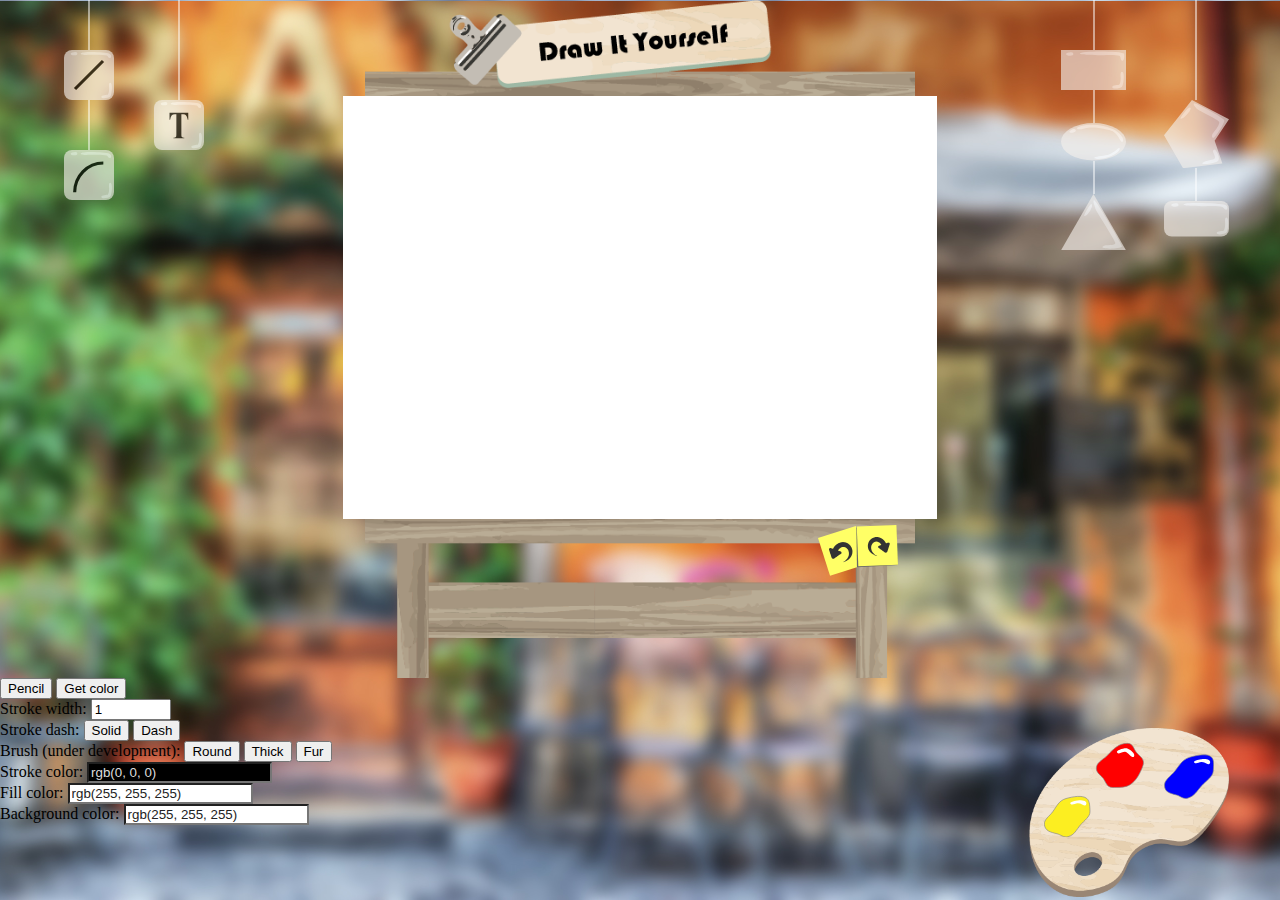
==== commit 52717ead: "Try to solve merge issue" ====
--- a/GUI.html
+++ b/GUI.html
@@ -57,7 +57,7 @@
             <div class="hang-line hl-short" ></div>
     
             <svg class="lg-glass-tile" id="btn-rectangle" xmlns="http://www.w3.org/2000/svg" viewBox="0 0 90 56"><rect width="90" height="56" style="fill:#f4f0eb;opacity:0.9"/><path d="M26,5c-.08-4,57.08-3.92,61,0,1,1,1,10-2,10s-1.89-6.23-4-7c-4.59-1.68-18.78-.86-23.9-.8C53.08,7.25,26.05,7.57,26,5Z" style="fill:#fff"/><path d="M84.41,30c4.05,0,2.59,17.71,0,20.73-2,2.32-13.41,4-13.41.72,0-3,9.11-2.51,9.89-3.53,1.7-2.22,1.85-7.7,1.79-10.17C82.64,35.8,81.8,30,84.41,30Z" style="fill:#fff"/><path d="M17,6c0,1.38-1.46,2-4.5,2S7,6.88,7,5.5,11,3,14,3,17,4.62,17,6Z" style="fill:#fff"/></svg>
-    
+     
             <div class="hang-line hl-Vshort"></div>
     
             <svg class="lg-glass-tile" id="btn-ellipse"  xmlns="http://www.w3.org/2000/svg" viewBox="0 0 98.5 56.76"><ellipse cx="49.25" cy="28.38" rx="49.25" ry="28.38" style="fill:#f4f0eb;opacity:0.9"/><path d="M24.53,8.69c-2-3,11.59-6.26,25-6,14.23.28,29.63,6.42,32,8,15,10,14,18,11,18s-4-9.26-14-16c-4.05-2.73-23-6-32-6S26.53,11.69,24.53,8.69Z" style="fill:#fff"/><path d="M88.74,38.27c1.41,2-3.21,8.42-16.21,13.42-10.14,3.9-26,4-21,0,1.13-.9,16.63-2.18,21-4C84.53,42.69,87.13,36,88.74,38.27Z" style="fill:#fff"/><path d="M22.45,11.15c.42,1.32-.79,2.35-3.68,3.27s-5.58.6-6-.71,3-3.58,5.91-4.5S22,9.84,22.45,11.15Z" style="fill:#fff"/></svg>
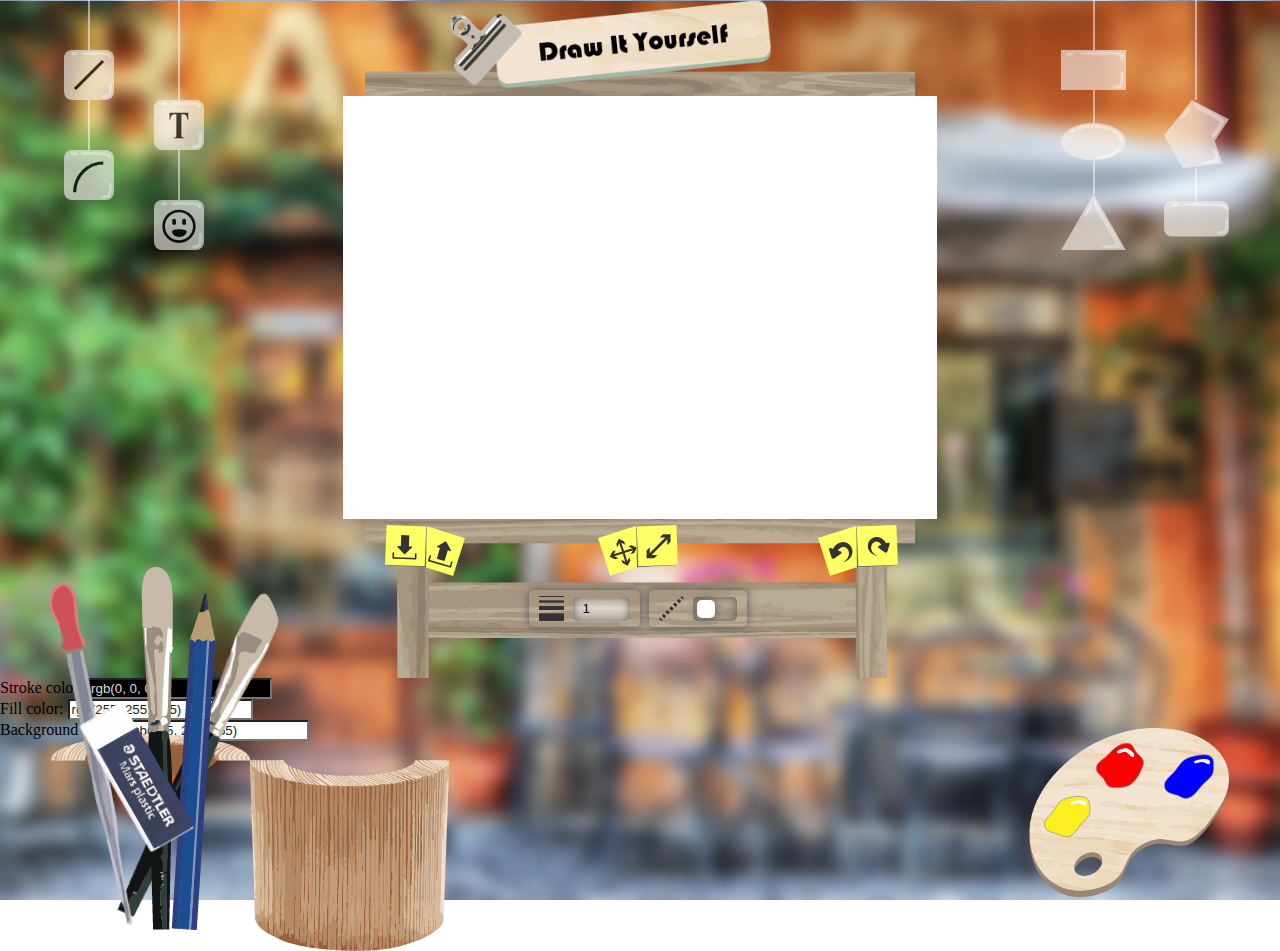
==== commit fa72992a: "Updated GUI files" ====
--- a/GUI.html
+++ b/GUI.html
@@ -12,104 +12,159 @@
     <!-- Background -->
     <div class="full-wh bg posabs"></div>
     
-        <!-- Drawing board and canvas -->
-        <div class="canvas-container-out flexbox flex-vc flex-col fit-content m-auto posrel">
-            <img class="drawing-board" src="style/assets/export/drawing-board-top.png" alt="Drawing board top">
-            <div class="canvas-container">
-                <canvas id="canvas-guide" class="canvas posabs" width='594' height='420'></canvas>
-                <canvas id="canvas-draft" class="canvas posabs" width='594' height='420'></canvas>
-                <canvas id="canvas-real" class="canvas" width='594' height='420'>Your browser does not support canvas.</canvas>
+    <!-- Drawing board and canvas -->
+    <div class="canvas-container-out flexbox flex-vc flex-col fit-content m-auto posrel">
+        <img class="drawing-board" src="style/assets/export/drawing-board-top.png" alt="Drawing board top">
+        <div class="canvas-container">
+            <canvas id="canvas-guide" class="canvas posabs" width='594' height='420'></canvas>
+            <canvas id="canvas-draft" class="canvas posabs" width='594' height='420'></canvas>
+            <canvas id="canvas-real" class="canvas" width='594' height='420'>Your browser does not support canvas.</canvas>
+        </div>
+        <img class="drawing-board"  src="style/assets/export/drawing-board-bottom.png" alt="Drawing board bottom">
+        <!-- Import Export -->
+        <div class="import-export">
+            <svg xmlns="http://www.w3.org/2000/svg" viewBox="0 0 137.04 87.04">
+                <g id="export">
+                    <rect x="60.33" y="10.33" width="68" height="68" transform="matrix(-0.95, -0.3, 0.3, -0.95, 170.78, 115.18)" style="fill:#ff6"/>
+                    <path d="M91.55,48.51c.77-2.69,1.51-5.39,2.32-8.06.23-.78.06-1.12-.73-1.3-1.16-.27-2.3-.63-3.44-1-.41-.12-1-.1-1.07-.68s.39-.83.83-1.08l8.79-5c1.71-1,3.45-1.93,5.14-2.94.93-.56,1.47-.35,2,.58,2.54,4.75,5.12,9.48,7.68,14.21.19.35.48.69.16,1.13s-.81.25-1.23.14a31,31,0,0,1-3.08-.9c-1.09-.43-1.54-.19-1.86,1-1.41,5.2-2.93,10.37-4.41,15.55-.43,1.5-.49,1.53-2,1.11-3.48-1-7-2-10.45-3-1-.28-1.29-.71-1-1.75C90.06,53.91,90.79,51.2,91.55,48.51Z" style="fill:#333"/>
+                    <path d="M93.24,67.7,75.31,62.58c-1.62-.46-1.84-.87-1.38-2.49.65-2.3,1.33-4.59,2-6.89.27-1,.82-1.55,1.86-1.3S79,53,78.7,54c-.48,1.75-1,3.5-1.5,5.22-.25.78,0,1.07.73,1.29Q94,65,110.1,69.65c.85.25,1.16,0,1.36-.79.44-1.75,1-3.48,1.47-5.23.26-.93.76-1.49,1.78-1.19s1.16,1,.89,2c-.72,2.45-1.4,4.91-2.11,7.36-.38,1.29-.75,1.49-2.09,1.11Z" style="fill:#333"/>
+                </g>
+                <g id="import" onClick="download()">
+                    <polygon points="0.33 68.33 70.33 72.33 71.33 4.33 3.72 1 0.33 68.33" style="fill:#666"/>
+                    <rect x="1.33" y="1.33" width="68" height="68" transform="translate(69.22 72.05) rotate(-177.71)" style="fill:#ff6"/>
+                    <path d="M41.3,27.35c-.12,2.8-.21,5.59-.36,8.39,0,.77.13,1.12,1,1.11,1.27,0,2.55.08,3.82.14.41,0,.86,0,1,.51s-.14.76-.46,1.06q-5.93,5.58-11.85,11.17a1.15,1.15,0,0,1-1.95-.08c-3.62-4.05-7.26-8.07-10.89-12.11-.27-.3-.6-.6-.37-1.08S21.88,36,22.3,36c1.19.05,2.39,0,3.57.17,1,.1,1.26-.18,1.29-1.17.17-5.43.42-10.85.65-16.28.07-1.65.07-1.65,1.71-1.58,3.62.15,7.23.33,10.85.43,1,0,1.36.35,1.3,1.39C41.5,21.76,41.42,24.55,41.3,27.35Z" style="fill:#333"/>
+                    <path d="M33.07,58.46l-18.63-.77c-1.68-.07-1.88-.3-1.81-2,.1-2.43.22-4.85.29-7.28,0-1,.41-1.7,1.51-1.65s1.31.8,1.26,1.74c-.09,1.68-.08,3.38-.24,5.05-.1,1.1.17,1.47,1.35,1.51,9.21.33,18.42.73,27.63,1.11,1.85.08,3.7.12,5.55.24.75,0,1-.17,1-.93,0-1.77.13-3.54.21-5.3,0-1,.31-1.83,1.51-1.84,1,0,1.45.69,1.4,2q-.14,3.58-.3,7.15c-.06,1.44-.45,1.81-1.89,1.75Z" style="fill:#333"/>
+                </g>
+            </svg>
+            <div class="image-wrap">
+                <input type="file" id="image" accept="image/*">
             </div>
-            <img class="drawing-board"  src="style/assets/export/drawing-board-bottom.png" alt="Drawing board bottom">
-            <div class="undo-redo">
-                <svg xmlns="http://www.w3.org/2000/svg" viewBox="0 0 137.04 87.04">
-                    <g id="undo">
-                        <rect x="8.71" y="10.33" width="68" height="68" transform="translate(-11.43 15.04) rotate(-17.65)" style="fill:#ff6"/>
-                        <path d="M47.46,62.09a10.45,10.45,0,0,0-1.37.63l-.42.15-1.31.52a1.16,1.16,0,0,0-.49.19L42.61,64l-.42.13-.49.12,1-.63a1.06,1.06,0,0,0,.47-.26,9.87,9.87,0,0,0,1.55-1,1.68,1.68,0,0,0,.54-.35A10.14,10.14,0,0,0,47,60.67a3.58,3.58,0,0,0,.72-.64,19.64,19.64,0,0,0,3.92-5.37,11.8,11.8,0,0,0,1.3-4.75,2.08,2.08,0,0,0,0-.75,7.61,7.61,0,0,0-.06-1.84l-.09-.61a5.59,5.59,0,0,0-.31-1.38.88.88,0,0,0-.13-.42A5.16,5.16,0,0,0,52,43.72l-.19-.38a3.87,3.87,0,0,0-.56-1c-.05-.11-.08-.24-.2-.3a3.77,3.77,0,0,0-.58-.83L50.23,41a3.18,3.18,0,0,0-.73-.78.46.46,0,0,0-.23-.21,2.66,2.66,0,0,0-.74-.61.94.94,0,0,0-.38-.27,2.22,2.22,0,0,0-.68-.41.7.7,0,0,0-.34-.18,2.06,2.06,0,0,0-.72-.32A1,1,0,0,0,46,38a2.65,2.65,0,0,0-.92-.23.23.23,0,0,0-.23,0,3,3,0,0,0-1.11-.12l-.39,0a4.49,4.49,0,0,0-1.08.07l-.44.06a4.17,4.17,0,0,0-1.12.29.83.83,0,0,0-.5.17,4.56,4.56,0,0,0-1.37.64,1.41,1.41,0,0,0-.54.33,7.11,7.11,0,0,0-1.83,1.53,10.1,10.1,0,0,0-1.87,2.52c-.35.62-.35.62.34.81a4.13,4.13,0,0,0,.92.29l.15.06a4.51,4.51,0,0,0,1,.32.83.83,0,0,0,.42.14,2.5,2.5,0,0,0,.71.23,1,1,0,0,0,.43.14l.75.3.2.13a4.52,4.52,0,0,1,.64.81l.14.42a2.42,2.42,0,0,1-1.33,2.57,2.51,2.51,0,0,0-.6.44,15.22,15.22,0,0,0-1.66,1.19l-.6.4L34.4,52.71a1.57,1.57,0,0,0-.52.37,16.5,16.5,0,0,0-1.66,1.19,2.55,2.55,0,0,0-.6.42A17.18,17.18,0,0,0,30,55.88a1.57,1.57,0,0,0-.53.36l-1.66,1.18-.48.24a5.24,5.24,0,0,1-1.13.2h-.22l-1-.22-.34-.16-.79-.6-.13-.15-.54-.92L23,55.4l-.39-1.26-.14-.42-.39-1.26L22,52l-.39-1.26-.14-.42L21,49.09l-.14-.42-.39-1.26L20.37,47,20,45.73l-.14-.42L19.44,44l-.14-.42-.39-1.26-.13-.42a2.26,2.26,0,0,1,1.15-2.23l.42-.15a3.11,3.11,0,0,1,1.1,0l.16,0a3.41,3.41,0,0,0,.84.28,1,1,0,0,0,.44.15,3.33,3.33,0,0,0,.83.28l.42.14a2.67,2.67,0,0,0,.71.24,1,1,0,0,0,.43.14c.18.07.34.25.5-.05a26.72,26.72,0,0,1,3-4.57l.82-.88,2-1.86.58-.42,1.54-1,.54-.33,1.43-.73.48-.18,1.25-.48.42-.13,1.18-.34a.82.82,0,0,0,.44-.08l1.13-.2.44-.06,1.09-.1a.5.5,0,0,0,.36,0,3.69,3.69,0,0,0,.9,0,1,1,0,0,0,.5,0l.95.08.22,0,1.15.19.15,0,.94.25.43.14.83.3a.63.63,0,0,0,.33.15l.74.33A.68.68,0,0,0,50,31l.77.41.33.2.8.52.25.17.65.5.34.27.74.65a.68.68,0,0,0,.28.26l.52.56.26.28.67.79a.3.3,0,0,0,.17.22l.56.84.26.39.52.93a.53.53,0,0,0,.18.31l.49,1.14a.5.5,0,0,0,.15.33l.41,1.25.13.42.28,1.41.11.5L59,45.13l0,.71-.18,2.29-.17,1.06a17.66,17.66,0,0,1-2.13,5.27,23.17,23.17,0,0,1-2,2.59l-.77.74L52,59.34a1.64,1.64,0,0,0-.53.37l-1.61,1.06a1.94,1.94,0,0,0-.54.29l-1.43.8A1,1,0,0,0,47.46,62.09Z" />
-                    </g>
+            <a id="save" download="image.png"><button id="btn-export" onClick="download()">Save</button></a>
+        </div>
+        <div class="move-scale">
+            <svg xmlns="http://www.w3.org/2000/svg" viewBox="0 0 137.04 87.04">
+                <g id="move">
+                    <rect x="8.71" y="10.33" width="68" height="68" transform="translate(-11.43 15.04) rotate(-17.65)" style="fill:#ff6"/>
+                    <line x1="49.38" y1="65.32" x2="37.32" y2="28.05" style="fill:none;stroke:#333;stroke-miterlimit:10;stroke-width:3.5076549649238724px"/>
+                    <polygon points="53.55 55.23 49 64.15 40.09 59.59 41.94 65.31 50.85 69.86 55.41 60.95 53.55 55.23" style="fill:#333"/>
+                    <polygon points="46.61 33.78 37.7 29.23 33.15 38.15 31.3 32.43 35.85 23.52 44.76 28.07 46.61 33.78" style="fill:#333"/>
+                    <line x1="24.72" y1="52.72" x2="61.99" y2="40.66" style="fill:none;stroke:#333;stroke-miterlimit:10;stroke-width:3.5076549649238724px"/>
+                    <polygon points="34.8 56.9 25.89 52.34 30.45 43.43 24.73 45.28 20.18 54.19 29.09 58.74 34.8 56.9" style="fill:#333"/>
+                    <polygon points="56.26 49.95 60.81 41.04 51.9 36.48 57.61 34.63 66.52 39.19 61.97 48.1 56.26 49.95" style="fill:#333"/>
+                </g>
+                <g id="scale">
                     <polygon points="136.71 68.33 66.71 72.33 65.71 4.33 133.32 1 136.71 68.33" style="fill:#666"/>
-                    <g id="redo">
-                        <rect x="67.71" y="1.33" width="68" height="68" transform="translate(-1.33 4.09) rotate(-2.29)" style="fill:#ff6"/>
-                        <path d="M96.18,51.28a9.76,9.76,0,0,1,1.28.59l.39.14,1.23.48a1.08,1.08,0,0,1,.46.17l1.17.4.39.12.45.11-.91-.58a1,1,0,0,1-.44-.24,9.22,9.22,0,0,1-1.44-.89,1.57,1.57,0,0,1-.5-.33,9.46,9.46,0,0,1-1.66-1.3,3.34,3.34,0,0,1-.67-.6,18.34,18.34,0,0,1-3.66-5,11,11,0,0,1-1.21-4.43,1.94,1.94,0,0,1,0-.7,7.1,7.1,0,0,1,.06-1.72l.08-.57a5.22,5.22,0,0,1,.29-1.29.82.82,0,0,1,.12-.39,4.82,4.82,0,0,1,.39-1.1l.18-.36a3.61,3.61,0,0,1,.53-1c0-.1.07-.22.18-.28a3.52,3.52,0,0,1,.54-.77l.19-.21a3,3,0,0,1,.68-.73.43.43,0,0,1,.22-.2,2.48,2.48,0,0,1,.69-.57.88.88,0,0,1,.35-.25,2.07,2.07,0,0,1,.63-.39.66.66,0,0,1,.32-.17,1.93,1.93,0,0,1,.68-.3.93.93,0,0,1,.41-.14,2.47,2.47,0,0,1,.86-.21.22.22,0,0,1,.22,0,2.78,2.78,0,0,1,1-.11l.36,0a4.19,4.19,0,0,1,1,.07l.41.06a3.9,3.9,0,0,1,1.05.27A.77.77,0,0,1,103,29a4.26,4.26,0,0,1,1.28.6,1.32,1.32,0,0,1,.51.3,6.64,6.64,0,0,1,1.71,1.43,9.43,9.43,0,0,1,1.75,2.35c.33.58.33.58-.31.75a3.85,3.85,0,0,1-.86.28l-.14.05a4.21,4.21,0,0,1-.92.3.77.77,0,0,1-.39.13,2.34,2.34,0,0,1-.66.22.89.89,0,0,1-.4.13l-.7.28-.19.12a4.22,4.22,0,0,0-.6.76l-.13.39a2.26,2.26,0,0,0,1.24,2.4,2.34,2.34,0,0,1,.56.41A14.21,14.21,0,0,1,106.26,41l.56.38,1.56,1.14a1.47,1.47,0,0,1,.49.34A15.4,15.4,0,0,1,110.42,44a2.38,2.38,0,0,1,.56.39,16,16,0,0,1,1.55,1.12,1.47,1.47,0,0,1,.5.34l1.55,1.1.45.22a4.89,4.89,0,0,0,1.05.19h.2l.9-.2.31-.15.74-.56.12-.14.5-.86L119,45l.37-1.18.13-.39.37-1.18.13-.39.37-1.18.13-.39.37-1.18.13-.39.37-1.18.13-.39.37-1.18.13-.39.37-1.18.13-.39.37-1.18.12-.4a2.11,2.11,0,0,0-1.07-2.08l-.39-.14a2.9,2.9,0,0,0-1,0l-.15,0a3.19,3.19,0,0,1-.79.26.93.93,0,0,1-.41.14,3.11,3.11,0,0,1-.77.26l-.4.13a2.49,2.49,0,0,1-.67.22.88.88,0,0,1-.4.13c-.16.07-.32.23-.46-.05a24.94,24.94,0,0,0-2.84-4.27l-.77-.82-1.88-1.73-.54-.39-1.44-1-.51-.31-1.34-.69-.45-.17-1.17-.45-.4-.12-1.1-.32a.76.76,0,0,1-.41-.08l-1.05-.19-.41-.06-1-.09a.47.47,0,0,1-.34,0,3.44,3.44,0,0,1-.84,0,1,1,0,0,1-.46,0l-.89.07-.21,0L97.31,21l-.14,0-.88.23-.4.13-.78.28a.58.58,0,0,1-.31.14l-.7.31a.63.63,0,0,1-.31.16l-.72.38-.31.18-.75.48-.23.16-.61.47-.32.25-.69.61a.63.63,0,0,1-.26.24l-.48.52-.25.27-.63.74a.28.28,0,0,1-.16.21l-.52.78-.24.37-.49.87a.5.5,0,0,1-.17.29l-.45,1.06a.47.47,0,0,1-.14.31L86,31.64l-.12.39-.27,1.31-.1.47-.12,1.62,0,.66.17,2.13.16,1a16.49,16.49,0,0,0,2,4.92,21.64,21.64,0,0,0,1.82,2.42l.72.69,1.72,1.45a1.53,1.53,0,0,1,.49.34l1.5,1a1.81,1.81,0,0,1,.5.27l1.33.74A.92.92,0,0,1,96.18,51.28Z"/>
-                    </g>
-                </svg>
+                    <rect x="67.71" y="1.33" width="68" height="68" transform="translate(-1.33 4.09) rotate(-2.29)" style="fill:#ff6"/><line x1="87.57" y1="52.47" x2="119.85" y2="20.19" style="fill:none;stroke:#333;stroke-miterlimit:10;stroke-width:4.531250000000018px"/>
+                    <polygon points="101.63 51.34 88.69 51.35 88.7 38.41 83.21 43.9 83.21 56.83 96.14 56.83 101.63 51.34" style="fill:#333"/>
+                    <polygon points="118.72 34.25 118.72 21.32 105.79 21.32 111.28 15.83 124.21 15.83 124.21 28.76 118.72 34.25" style="fill:#333"/>
+                </g>
+            </svg>
+        </div>
+        <!-- Undo Redo -->
+        <div class="undo-redo">
+            <svg xmlns="http://www.w3.org/2000/svg" viewBox="0 0 137.04 87.04">
+                <g id="undo">
+                    <rect x="8.71" y="10.33" width="68" height="68" transform="translate(-11.43 15.04) rotate(-17.65)" style="fill:#ff6"/>
+                    <path d="M47.46,62.09a10.45,10.45,0,0,0-1.37.63l-.42.15-1.31.52a1.16,1.16,0,0,0-.49.19L42.61,64l-.42.13-.49.12,1-.63a1.06,1.06,0,0,0,.47-.26,9.87,9.87,0,0,0,1.55-1,1.68,1.68,0,0,0,.54-.35A10.14,10.14,0,0,0,47,60.67a3.58,3.58,0,0,0,.72-.64,19.64,19.64,0,0,0,3.92-5.37,11.8,11.8,0,0,0,1.3-4.75,2.08,2.08,0,0,0,0-.75,7.61,7.61,0,0,0-.06-1.84l-.09-.61a5.59,5.59,0,0,0-.31-1.38.88.88,0,0,0-.13-.42A5.16,5.16,0,0,0,52,43.72l-.19-.38a3.87,3.87,0,0,0-.56-1c-.05-.11-.08-.24-.2-.3a3.77,3.77,0,0,0-.58-.83L50.23,41a3.18,3.18,0,0,0-.73-.78.46.46,0,0,0-.23-.21,2.66,2.66,0,0,0-.74-.61.94.94,0,0,0-.38-.27,2.22,2.22,0,0,0-.68-.41.7.7,0,0,0-.34-.18,2.06,2.06,0,0,0-.72-.32A1,1,0,0,0,46,38a2.65,2.65,0,0,0-.92-.23.23.23,0,0,0-.23,0,3,3,0,0,0-1.11-.12l-.39,0a4.49,4.49,0,0,0-1.08.07l-.44.06a4.17,4.17,0,0,0-1.12.29.83.83,0,0,0-.5.17,4.56,4.56,0,0,0-1.37.64,1.41,1.41,0,0,0-.54.33,7.11,7.11,0,0,0-1.83,1.53,10.1,10.1,0,0,0-1.87,2.52c-.35.62-.35.62.34.81a4.13,4.13,0,0,0,.92.29l.15.06a4.51,4.51,0,0,0,1,.32.83.83,0,0,0,.42.14,2.5,2.5,0,0,0,.71.23,1,1,0,0,0,.43.14l.75.3.2.13a4.52,4.52,0,0,1,.64.81l.14.42a2.42,2.42,0,0,1-1.33,2.57,2.51,2.51,0,0,0-.6.44,15.22,15.22,0,0,0-1.66,1.19l-.6.4L34.4,52.71a1.57,1.57,0,0,0-.52.37,16.5,16.5,0,0,0-1.66,1.19,2.55,2.55,0,0,0-.6.42A17.18,17.18,0,0,0,30,55.88a1.57,1.57,0,0,0-.53.36l-1.66,1.18-.48.24a5.24,5.24,0,0,1-1.13.2h-.22l-1-.22-.34-.16-.79-.6-.13-.15-.54-.92L23,55.4l-.39-1.26-.14-.42-.39-1.26L22,52l-.39-1.26-.14-.42L21,49.09l-.14-.42-.39-1.26L20.37,47,20,45.73l-.14-.42L19.44,44l-.14-.42-.39-1.26-.13-.42a2.26,2.26,0,0,1,1.15-2.23l.42-.15a3.11,3.11,0,0,1,1.1,0l.16,0a3.41,3.41,0,0,0,.84.28,1,1,0,0,0,.44.15,3.33,3.33,0,0,0,.83.28l.42.14a2.67,2.67,0,0,0,.71.24,1,1,0,0,0,.43.14c.18.07.34.25.5-.05a26.72,26.72,0,0,1,3-4.57l.82-.88,2-1.86.58-.42,1.54-1,.54-.33,1.43-.73.48-.18,1.25-.48.42-.13,1.18-.34a.82.82,0,0,0,.44-.08l1.13-.2.44-.06,1.09-.1a.5.5,0,0,0,.36,0,3.69,3.69,0,0,0,.9,0,1,1,0,0,0,.5,0l.95.08.22,0,1.15.19.15,0,.94.25.43.14.83.3a.63.63,0,0,0,.33.15l.74.33A.68.68,0,0,0,50,31l.77.41.33.2.8.52.25.17.65.5.34.27.74.65a.68.68,0,0,0,.28.26l.52.56.26.28.67.79a.3.3,0,0,0,.17.22l.56.84.26.39.52.93a.53.53,0,0,0,.18.31l.49,1.14a.5.5,0,0,0,.15.33l.41,1.25.13.42.28,1.41.11.5L59,45.13l0,.71-.18,2.29-.17,1.06a17.66,17.66,0,0,1-2.13,5.27,23.17,23.17,0,0,1-2,2.59l-.77.74L52,59.34a1.64,1.64,0,0,0-.53.37l-1.61,1.06a1.94,1.94,0,0,0-.54.29l-1.43.8A1,1,0,0,0,47.46,62.09Z" style="fill:#333"/>
+                </g>
+                <g id="redo">
+                    <polygon points="136.71 68.33 66.71 72.33 65.71 4.33 133.32 1 136.71 68.33" style="fill:#666"/>
+                    <rect x="67.71" y="1.33" width="68" height="68" transform="translate(-1.33 4.09) rotate(-2.29)" style="fill:#ff6"/>
+                    <path d="M96.18,51.28a9.76,9.76,0,0,1,1.28.59l.39.14,1.23.48a1.08,1.08,0,0,1,.46.17l1.17.4.39.12.45.11-.91-.58a1,1,0,0,1-.44-.24,9.22,9.22,0,0,1-1.44-.89,1.57,1.57,0,0,1-.5-.33,9.46,9.46,0,0,1-1.66-1.3,3.34,3.34,0,0,1-.67-.6,18.34,18.34,0,0,1-3.66-5,11,11,0,0,1-1.21-4.43,1.94,1.94,0,0,1,0-.7,7.1,7.1,0,0,1,.06-1.72l.08-.57a5.22,5.22,0,0,1,.29-1.29.82.82,0,0,1,.12-.39,4.82,4.82,0,0,1,.39-1.1l.18-.36a3.61,3.61,0,0,1,.53-1c0-.1.07-.22.18-.28a3.52,3.52,0,0,1,.54-.77l.19-.21a3,3,0,0,1,.68-.73.43.43,0,0,1,.22-.2,2.48,2.48,0,0,1,.69-.57.88.88,0,0,1,.35-.25,2.07,2.07,0,0,1,.63-.39.66.66,0,0,1,.32-.17,1.93,1.93,0,0,1,.68-.3.93.93,0,0,1,.41-.14,2.47,2.47,0,0,1,.86-.21.22.22,0,0,1,.22,0,2.78,2.78,0,0,1,1-.11l.36,0a4.19,4.19,0,0,1,1,.07l.41.06a3.9,3.9,0,0,1,1.05.27A.77.77,0,0,1,103,29a4.26,4.26,0,0,1,1.28.6,1.32,1.32,0,0,1,.51.3,6.64,6.64,0,0,1,1.71,1.43,9.43,9.43,0,0,1,1.75,2.35c.33.58.33.58-.31.75a3.85,3.85,0,0,1-.86.28l-.14.05a4.21,4.21,0,0,1-.92.3.77.77,0,0,1-.39.13,2.34,2.34,0,0,1-.66.22.89.89,0,0,1-.4.13l-.7.28-.19.12a4.22,4.22,0,0,0-.6.76l-.13.39a2.26,2.26,0,0,0,1.24,2.4,2.34,2.34,0,0,1,.56.41A14.21,14.21,0,0,1,106.26,41l.56.38,1.56,1.14a1.47,1.47,0,0,1,.49.34A15.4,15.4,0,0,1,110.42,44a2.38,2.38,0,0,1,.56.39,16,16,0,0,1,1.55,1.12,1.47,1.47,0,0,1,.5.34l1.55,1.1.45.22a4.89,4.89,0,0,0,1.05.19h.2l.9-.2.31-.15.74-.56.12-.14.5-.86L119,45l.37-1.18.13-.39.37-1.18.13-.39.37-1.18.13-.39.37-1.18.13-.39.37-1.18.13-.39.37-1.18.13-.39.37-1.18.13-.39.37-1.18.12-.4a2.11,2.11,0,0,0-1.07-2.08l-.39-.14a2.9,2.9,0,0,0-1,0l-.15,0a3.19,3.19,0,0,1-.79.26.93.93,0,0,1-.41.14,3.11,3.11,0,0,1-.77.26l-.4.13a2.49,2.49,0,0,1-.67.22.88.88,0,0,1-.4.13c-.16.07-.32.23-.46-.05a24.94,24.94,0,0,0-2.84-4.27l-.77-.82-1.88-1.73-.54-.39-1.44-1-.51-.31-1.34-.69-.45-.17-1.17-.45-.4-.12-1.1-.32a.76.76,0,0,1-.41-.08l-1.05-.19-.41-.06-1-.09a.47.47,0,0,1-.34,0,3.44,3.44,0,0,1-.84,0,1,1,0,0,1-.46,0l-.89.07-.21,0L97.31,21l-.14,0-.88.23-.4.13-.78.28a.58.58,0,0,1-.31.14l-.7.31a.63.63,0,0,1-.31.16l-.72.38-.31.18-.75.48-.23.16-.61.47-.32.25-.69.61a.63.63,0,0,1-.26.24l-.48.52-.25.27-.63.74a.28.28,0,0,1-.16.21l-.52.78-.24.37-.49.87a.5.5,0,0,1-.17.29l-.45,1.06a.47.47,0,0,1-.14.31L86,31.64l-.12.39-.27,1.31-.1.47-.12,1.62,0,.66.17,2.13.16,1a16.49,16.49,0,0,0,2,4.92,21.64,21.64,0,0,0,1.82,2.42l.72.69,1.72,1.45a1.53,1.53,0,0,1,.49.34l1.5,1a1.81,1.81,0,0,1,.5.27l1.33.74A.92.92,0,0,1,96.18,51.28Z" style="fill:#333"/>
+                </g>
+            </svg>
+        </div>
+
+        <!--Stroke options-->
+        <div class="lower-panel">
+            <div class="lower-panel-box">
+                <img class="strokeicon" src="style/assets/export/stroke-width.svg" alt="Stroke width icon">
+                <input name="strokewidth" type="number" min="0" max="50" step="0.5" value="1">
             </div>
-        </div>
+            <div class="lower-panel-box">
+                <img class="strokeicon" src="style/assets/export/stroke-dash.svg" alt="Stroke dash icon">
+                <label class="switch">
+                    <input type="checkbox">
+                    <span class="slider"></span>
+                </label>
+            </div>
+        </div>
+        
+    </div>
+
+    <!-- Glass tiles -->
+    <div id="line-drawing1" class="posabs flexbox flex-col flex-vc">
+        <div class="hang-line hl-short"></div>
+
+        <svg class="glass-tile" id="btn-straight-line"  xmlns="http://www.w3.org/2000/svg" viewBox="0 0 75 75"><rect width="75" height="75" rx="12" ry="12" style="fill:#f4f0eb;opacity:0.9"/><path d="M25.08,5.51c-.08-4,37.88-2.45,42.85,0C72,7.51,71,12,69,12c-3,0-2.89-3-5-3.74C59.41,6.58,46.22,7.14,41.1,7.2,37.08,7.25,25.13,8.07,25.08,5.51Z" style="fill:#fff"/><path d="M69.41,49c4.05,0,2.59,17.71,0,20.73-2,2.32-13.41,4-13.41.72,0-3,9.11-2.51,9.89-3.53,1.7-2.22,1.85-7.7,1.79-10.17C67.64,54.8,66.8,49,69.41,49Z" style="fill:#fff"/><path d="M20,6c0,1.38-1.46,2-4.5,2S10,6.88,10,5.5,14,3,17,3,20,4.62,20,6Z" style="fill:#fff"/><line x1="16.5" y1="58.5" x2="58.5" y2="16.5" style="fill:none;stroke:#000;stroke-miterlimit:10;stroke-width:4.71872111220391px"/></svg>
+
+        <div class="hang-line hl-short"></div>
+
+        <svg class="glass-tile" id="btn-curve"  xmlns="http://www.w3.org/2000/svg" viewBox="0 0 75 75"><rect width="75" height="75" rx="12" ry="12" style="fill:#f4f0eb;opacity:0.9"/><path d="M25.08,5.51c-.08-4,37.88-2.45,42.85,0C72,7.51,71,12,69,12c-3,0-2.89-3-5-3.74C59.41,6.58,46.22,7.14,41.1,7.2,37.08,7.25,25.13,8.07,25.08,5.51Z" style="fill:#fff"/><path d="M69.41,49c4.05,0,2.59,17.71,0,20.73-2,2.32-13.41,4-13.41.72,0-3,9.11-2.51,9.89-3.53,1.7-2.22,1.85-7.7,1.79-10.17C67.64,54.8,66.8,49,69.41,49Z" style="fill:#fff"/><path d="M20,6c0,1.38-1.46,2-4.5,2S10,6.88,10,5.5,14,3,17,3,20,4.62,20,6Z" style="fill:#fff"/><path d="M16,63.5c0-24.32,19.23-44,43-44" style="fill:none;stroke:#000;stroke-miterlimit:10;stroke-width:4.71872111220391px"/></svg>
+    </div>
+
+    <div id="line-drawing2" class="posabs flexbox flex-col flex-vc">
+        <div class="hang-line hl-long"></div>
+
+        <svg class="glass-tile" id="btn-text" xmlns="http://www.w3.org/2000/svg" viewBox="0 0 75 75"><rect width="75" height="75" rx="12" ry="12" style="fill:#f4f0eb;opacity:0.9"/><path d="M25.08,5.51c-.08-4,37.88-2.45,42.85,0C72,7.51,71,12,69,12c-3,0-2.89-3-5-3.74C59.41,6.58,46.22,7.14,41.1,7.2,37.08,7.25,25.13,8.07,25.08,5.51Z" style="fill:#fff"/><path d="M69.41,49c4.05,0,2.59,17.71,0,20.73-2,2.32-13.41,4-13.41.72,0-3,9.11-2.51,9.89-3.53,1.7-2.22,1.85-7.7,1.79-10.17C67.64,54.8,66.8,49,69.41,49Z" style="fill:#fff"/><path d="M51.4,19.16V29.55h-.83a18.73,18.73,0,0,0-1.64-5.17,6.81,6.81,0,0,0-2.47-2.51,6.58,6.58,0,0,0-3.07-.51H41.05V51a14.74,14.74,0,0,0,.27,3.68,2.74,2.74,0,0,0,1,1.29,3.57,3.57,0,0,0,2.11.55h1v1H29.12v-1h1a3.69,3.69,0,0,0,2.19-.59,2.63,2.63,0,0,0,.95-1.36A14.23,14.23,0,0,0,33.55,51V21.37H31.29q-3.16,0-4.59,1.64a12,12,0,0,0-2.54,6.54h-.88V19.16Z" style="fill:#000"/><path d="M20,6c0,1.38-1.46,2-4.5,2S10,6.88,10,5.5,14,3,17,3,20,4.62,20,6Z" style="fill:#fff"/>></svg>
+
+        <div class="hang-line hl-short"></div>
+
+        <svg class="glass-tile" id="btn-emoji" xmlns="http://www.w3.org/2000/svg" viewBox="0 0 75 75"><rect width="75" height="75" rx="12" ry="12" style="fill:#f4f0eb;opacity:0.9"/><path d="M25.08,5.51c-.08-4,37.88-2.45,42.85,0C72,7.51,71,12,69,12c-3,0-2.89-3-5-3.74C59.41,6.58,46.22,7.14,41.1,7.2,37.08,7.25,25.13,8.07,25.08,5.51Z" style="fill:#fff"/><path d="M69.41,49c4.05,0,2.59,17.71,0,20.73-2,2.32-13.41,4-13.41.72,0-3,9.11-2.51,9.89-3.53,1.7-2.22,1.85-7.7,1.79-10.17C67.64,54.8,66.8,49,69.41,49Z" style="fill:#fff"/><path d="M20,6c0,1.38-1.46,2-4.5,2S10,6.88,10,5.5,14,3,17,3,20,4.62,20,6Z" style="fill:#fff"/><circle cx="37.5" cy="39.5" r="23" style="fill:none;stroke:#000;stroke-miterlimit:10;stroke-width:4px"/><path d="M49,47.37c0,4.49-4.92,8.13-11,8.13s-11-3.64-11-8.13S49,42.88,49,47.37Z"/><rect x="42.33" y="28" width="5.67" height="9.43" rx="2.72" ry="2.72"/><rect x="27.33" y="28" width="5.67" height="9.43" rx="2.72" ry="2.72"/></svg>
+    </div>
+
+    <div id="shape-drawing1" class="posabs flexbox flex-col flex-vc">
+        <div class="hang-line hl-short" ></div>
+
+        <svg class="lg-glass-tile" id="btn-rectangle" xmlns="http://www.w3.org/2000/svg" viewBox="0 0 90 56"><rect width="90" height="56" style="fill:#f4f0eb;opacity:0.9"/><path d="M26,5c-.08-4,57.08-3.92,61,0,1,1,1,10-2,10s-1.89-6.23-4-7c-4.59-1.68-18.78-.86-23.9-.8C53.08,7.25,26.05,7.57,26,5Z" style="fill:#fff"/><path d="M84.41,30c4.05,0,2.59,17.71,0,20.73-2,2.32-13.41,4-13.41.72,0-3,9.11-2.51,9.89-3.53,1.7-2.22,1.85-7.7,1.79-10.17C82.64,35.8,81.8,30,84.41,30Z" style="fill:#fff"/><path d="M17,6c0,1.38-1.46,2-4.5,2S7,6.88,7,5.5,11,3,14,3,17,4.62,17,6Z" style="fill:#fff"/></svg>
+
+        <div class="hang-line hl-Vshort"></div>
+
+        <svg class="lg-glass-tile" id="btn-ellipse"  xmlns="http://www.w3.org/2000/svg" viewBox="0 0 98.5 56.76"><ellipse cx="49.25" cy="28.38" rx="49.25" ry="28.38" style="fill:#f4f0eb;opacity:0.9"/><path d="M24.53,8.69c-2-3,11.59-6.26,25-6,14.23.28,29.63,6.42,32,8,15,10,14,18,11,18s-4-9.26-14-16c-4.05-2.73-23-6-32-6S26.53,11.69,24.53,8.69Z" style="fill:#fff"/><path d="M88.74,38.27c1.41,2-3.21,8.42-16.21,13.42-10.14,3.9-26,4-21,0,1.13-.9,16.63-2.18,21-4C84.53,42.69,87.13,36,88.74,38.27Z" style="fill:#fff"/><path d="M22.45,11.15c.42,1.32-.79,2.35-3.68,3.27s-5.58.6-6-.71,3-3.58,5.91-4.5S22,9.84,22.45,11.15Z" style="fill:#fff"/></svg>
+        
+        <div class="hang-line hl-Vshort"></div>
+        
+        <svg class="lg-glass-tile" id="btn-triangle"  xmlns="http://www.w3.org/2000/svg" viewBox="0 0 81.13 70.26"><polygon points="40.56 0 0 70.26 81.13 70.26 40.56 0" style="fill:#f4f0eb;opacity:0.9"/><path d="M37.74,12.43c-1.52-.15-9.16,13.4-8.89,14.55s3.32-.52,3.76-1a23.42,23.42,0,0,0,5.81-9.38C38.78,15.37,39.25,12.57,37.74,12.43Z" style="fill:#fff"/><path d="M76.11,65.58C76.9,64.41,44.87,8.93,41.85,8s0,6,1,10c.81,3.25,25,40,25,43,0,5-12,1-16,5C48.85,69,73.85,69,76.11,65.58Z" style="fill:#fff"/></svg>
+    </div>
     
-        <!-- Glass tiles -->
-        <div id="line-drawing1" class="posabs flexbox flex-col flex-vc">
-            <div class="hang-line hl-short"></div>
+    <div id="shape-drawing2" class="posabs flexbox flex-col flex-vc">
+        <div class="hang-line hl-long"></div>
+
+        <svg class="lg-glass-tile" id="btn-polygon" xmlns="http://www.w3.org/2000/svg" viewBox="0 0 77.25 81.13"><polygon points="77.25 22.75 33.17 0 0 41.94 22.63 81.14 69.43 75.35 60.19 48.34 77.25 22.75" style="fill:#f4f0eb;opacity:0.9"/><path d="M30.45,9C28.23,9,19.06,21,19.61,22.15s4.45-1.57,5-2.15,4.64-5,6-7C31.36,11.93,32.67,9,30.45,9Z" style="fill:#fff"/><path d="M35.62,4c1-1,35,17,36,20s-11,21-13,21-2-4,0-6,8-10,7-13-24-13-27-16S34.62,5,35.62,4Z" style="fill:#fff"/><path d="M59.62,59c2.17-.54,7.47,9.7,5,13-3,4-21.24,5.24-19,3,4-4,14-3,15-6S55.62,60,59.62,59Z" style="fill:#fff"/></svg>
+
+        <div class="hang-line hl-Vshort"></div>
+
+        <svg class="lg-glass-tile" id="btn-roundedRect"  xmlns="http://www.w3.org/2000/svg" viewBox="0 0 90 49"><rect width="90" height="49" rx="10.63" ry="10.63" style="fill:#f4f0eb;opacity:0.9"/><path d="M27,5c-.08-4,53-1.94,57.93.51C89,7.51,88,12,86,12c-3,0-2.89-3-5-3.74C76.41,6.58,63.22,7.14,58.1,7.2,54.08,7.25,27.05,7.57,27,5Z" style="fill:#fff"/><path d="M86.41,23c4.05,0,2.59,17.71,0,20.73-2,2.32-13.41,4-13.41.72,0-3,9.11-2.51,9.89-3.53,1.7-2.22,1.85-7.7,1.79-10.17C84.64,28.8,83.8,23,86.41,23Z" style="fill:#fff"/><path d="M20,6c0,1.38-1.46,2-4.5,2S10,6.88,10,5.5,14,3,17,3,20,4.62,20,6Z" style="fill:#fff"/></svg>
+    </div>
+
+    <!-- Palette -->
+    <div id="palette">
+        <img src="style/assets/export/palette.png" alt="Palette">
+        <svg class="posabs" xmlns="http://www.w3.org/2000/svg" viewBox="0 0 251.46 139.46">
+            <path id="colorstroke" class="color" value="rgb(255, 255, 255)" data-colormode="rgb" readonly="true"d="M146.29,33.75C142.6,44.07,136.65,56.17,126.81,62c-7.19,4.23-17.59,3.77-25.42,3.77-8.89,0-9.93-8.55-14.21-13.92C82.54,46,75.11,43,78.05,33.75c2-6.32,11.13-10.73,16-15.8C103.26,8.46,110.89.5,123.38.5,132,.5,132.49,9,136.8,14,142,20.06,149.86,23.77,146.29,33.75Z" style="fill:red;stroke:#888;stroke-miterlimit:10"/>
+            <path id="colorfill" class="color" value="rgb(255, 255, 255)" data-colormode="rgb" readonly="true"d="M32.46,82.21c10.95-3.06,24.09-5.3,30.68-.28C68,85.61,67.78,94.87,68,101.57c.26,7.54-8.8,13.29-14.29,19.85-5.87,7-8.57,14.61-18.1,17.18-6.4,1.73-11.22-3.2-16.46-4.42C9.41,131.9,1.3,130.06.53,120.12c-.54-6.94,7.67-12,12.36-18.36C18.69,93.88,22,85.13,32.46,82.21Z" style="fill:#fcee21;stroke:#888;stroke-miterlimit:10"/>
+            <path id="colorbackground" class="color" value="rgb(255, 255, 255)" data-colormode="rgb" readonly="true" d="M215.75,21c11.72-3.3,25.62-5.71,31.87-.3,4.57,4,3.29,13.93,2.74,21.14-.61,8.11-10.69,14.3-17.14,21.34-6.9,7.53-10.6,15.69-20.76,18.45-6.84,1.86-11.25-3.44-16.54-4.75-9.85-2.44-18.05-4.42-17.7-15.1.25-7.46,9.34-12.91,14.95-19.75C200.1,33.52,204.59,24.09,215.75,21Z" style="fill:blue;stroke:#888;stroke-miterlimit:10"/>
+            <path d="M120.87,13.2c3.24.64,10.2,10.43,12.28,6.9,2.39-4-5-10-10.52-12.18-3-1.2-17,2.8-14.55,6.14C110.93,18,116,12.24,120.87,13.2Z" style="fill:#fff"/>
+            <path d="M232.74,28.11c6.46-.19,10.74,5.8,12.45,2.38,3.06-6.12-6-6.85-11.61-6.62-2.84.12-13.88,2.17-11.45,4.87C225,31.92,228.45,28.24,232.74,28.11Z" style="fill:#fff"/>
+            <path d="M49.74,89.11c6.46-.19,10.74,5.8,12.45,2.38,3.06-6.12-6-6.85-11.61-6.62C47.74,85,36.69,87,39.12,89.74,42,92.92,45.45,89.24,49.74,89.11Z" style="fill:#fff"/></svg>
+    </div>
     
-            <svg class="glass-tile" id="btn-straight-line"  xmlns="http://www.w3.org/2000/svg" viewBox="0 0 75 75"><rect width="75" height="75" rx="12" ry="12" style="fill:#f4f0eb;opacity:0.9"/><path d="M25.08,5.51c-.08-4,37.88-2.45,42.85,0C72,7.51,71,12,69,12c-3,0-2.89-3-5-3.74C59.41,6.58,46.22,7.14,41.1,7.2,37.08,7.25,25.13,8.07,25.08,5.51Z" style="fill:#fff"/><path d="M69.41,49c4.05,0,2.59,17.71,0,20.73-2,2.32-13.41,4-13.41.72,0-3,9.11-2.51,9.89-3.53,1.7-2.22,1.85-7.7,1.79-10.17C67.64,54.8,66.8,49,69.41,49Z" style="fill:#fff"/><path d="M20,6c0,1.38-1.46,2-4.5,2S10,6.88,10,5.5,14,3,17,3,20,4.62,20,6Z" style="fill:#fff"/><line x1="16.5" y1="58.5" x2="58.5" y2="16.5" style="fill:none;stroke:#000;stroke-miterlimit:10;stroke-width:4.71872111220391px"/></svg>
-    
-            <div class="hang-line hl-short"></div>
-    
-            <svg class="glass-tile" id="btn-curve"  xmlns="http://www.w3.org/2000/svg" viewBox="0 0 75 75"><rect width="75" height="75" rx="12" ry="12" style="fill:#f4f0eb;opacity:0.9"/><path d="M25.08,5.51c-.08-4,37.88-2.45,42.85,0C72,7.51,71,12,69,12c-3,0-2.89-3-5-3.74C59.41,6.58,46.22,7.14,41.1,7.2,37.08,7.25,25.13,8.07,25.08,5.51Z" style="fill:#fff"/><path d="M69.41,49c4.05,0,2.59,17.71,0,20.73-2,2.32-13.41,4-13.41.72,0-3,9.11-2.51,9.89-3.53,1.7-2.22,1.85-7.7,1.79-10.17C67.64,54.8,66.8,49,69.41,49Z" style="fill:#fff"/><path d="M20,6c0,1.38-1.46,2-4.5,2S10,6.88,10,5.5,14,3,17,3,20,4.62,20,6Z" style="fill:#fff"/><path d="M16,63.5c0-24.32,19.23-44,43-44" style="fill:none;stroke:#000;stroke-miterlimit:10;stroke-width:4.71872111220391px"/></svg>
-        </div>
-    
-        <div id="line-drawing2" class="posabs flexbox flex-col flex-vc">
-            <div class="hang-line hl-long"></div>
-    
-            <svg class="glass-tile" id="btn-text" xmlns="http://www.w3.org/2000/svg" viewBox="0 0 75 75"><rect width="75" height="75" rx="12" ry="12" style="fill:#f4f0eb;opacity:0.9"/><path d="M25.08,5.51c-.08-4,37.88-2.45,42.85,0C72,7.51,71,12,69,12c-3,0-2.89-3-5-3.74C59.41,6.58,46.22,7.14,41.1,7.2,37.08,7.25,25.13,8.07,25.08,5.51Z" style="fill:#fff"/><path d="M69.41,49c4.05,0,2.59,17.71,0,20.73-2,2.32-13.41,4-13.41.72,0-3,9.11-2.51,9.89-3.53,1.7-2.22,1.85-7.7,1.79-10.17C67.64,54.8,66.8,49,69.41,49Z" style="fill:#fff"/><path d="M51.4,19.16V29.55h-.83a18.73,18.73,0,0,0-1.64-5.17,6.81,6.81,0,0,0-2.47-2.51,6.58,6.58,0,0,0-3.07-.51H41.05V51a14.74,14.74,0,0,0,.27,3.68,2.74,2.74,0,0,0,1,1.29,3.57,3.57,0,0,0,2.11.55h1v1H29.12v-1h1a3.69,3.69,0,0,0,2.19-.59,2.63,2.63,0,0,0,.95-1.36A14.23,14.23,0,0,0,33.55,51V21.37H31.29q-3.16,0-4.59,1.64a12,12,0,0,0-2.54,6.54h-.88V19.16Z" style="fill:#000"/><path d="M20,6c0,1.38-1.46,2-4.5,2S10,6.88,10,5.5,14,3,17,3,20,4.62,20,6Z" style="fill:#fff"/>></svg>
-        </div>
-    
-        <div id="shape-drawing1" class="posabs flexbox flex-col flex-vc">
-            <div class="hang-line hl-short" ></div>
-    
-            <svg class="lg-glass-tile" id="btn-rectangle" xmlns="http://www.w3.org/2000/svg" viewBox="0 0 90 56"><rect width="90" height="56" style="fill:#f4f0eb;opacity:0.9"/><path d="M26,5c-.08-4,57.08-3.92,61,0,1,1,1,10-2,10s-1.89-6.23-4-7c-4.59-1.68-18.78-.86-23.9-.8C53.08,7.25,26.05,7.57,26,5Z" style="fill:#fff"/><path d="M84.41,30c4.05,0,2.59,17.71,0,20.73-2,2.32-13.41,4-13.41.72,0-3,9.11-2.51,9.89-3.53,1.7-2.22,1.85-7.7,1.79-10.17C82.64,35.8,81.8,30,84.41,30Z" style="fill:#fff"/><path d="M17,6c0,1.38-1.46,2-4.5,2S7,6.88,7,5.5,11,3,14,3,17,4.62,17,6Z" style="fill:#fff"/></svg>
-     
-            <div class="hang-line hl-Vshort"></div>
-    
-            <svg class="lg-glass-tile" id="btn-ellipse"  xmlns="http://www.w3.org/2000/svg" viewBox="0 0 98.5 56.76"><ellipse cx="49.25" cy="28.38" rx="49.25" ry="28.38" style="fill:#f4f0eb;opacity:0.9"/><path d="M24.53,8.69c-2-3,11.59-6.26,25-6,14.23.28,29.63,6.42,32,8,15,10,14,18,11,18s-4-9.26-14-16c-4.05-2.73-23-6-32-6S26.53,11.69,24.53,8.69Z" style="fill:#fff"/><path d="M88.74,38.27c1.41,2-3.21,8.42-16.21,13.42-10.14,3.9-26,4-21,0,1.13-.9,16.63-2.18,21-4C84.53,42.69,87.13,36,88.74,38.27Z" style="fill:#fff"/><path d="M22.45,11.15c.42,1.32-.79,2.35-3.68,3.27s-5.58.6-6-.71,3-3.58,5.91-4.5S22,9.84,22.45,11.15Z" style="fill:#fff"/></svg>
-            
-            <div class="hang-line hl-Vshort"></div>
-            
-            <svg class="lg-glass-tile" id="btn-triangle"  xmlns="http://www.w3.org/2000/svg" viewBox="0 0 81.13 70.26"><polygon points="40.56 0 0 70.26 81.13 70.26 40.56 0" style="fill:#f4f0eb;opacity:0.9"/><path d="M37.74,12.43c-1.52-.15-9.16,13.4-8.89,14.55s3.32-.52,3.76-1a23.42,23.42,0,0,0,5.81-9.38C38.78,15.37,39.25,12.57,37.74,12.43Z" style="fill:#fff"/><path d="M76.11,65.58C76.9,64.41,44.87,8.93,41.85,8s0,6,1,10c.81,3.25,25,40,25,43,0,5-12,1-16,5C48.85,69,73.85,69,76.11,65.58Z" style="fill:#fff"/></svg>
-        </div>
+    <!-- Pen holder -->
+    <div class="pen-holder-group">
+        <div class="pen-holder">
+            <img id="holder-back" src="style/assets/export/holder-back.png" alt="Pen holder back">
+            <img id="holder-front" src="style/assets/export/holder-front.png" alt="Pen holder front">
+        </div>
+        <img id="btn-brush4" src="style/assets/export/brush4.png" alt="Brush4">
+        <img id="btn-brush3" src="style/assets/export/brush3.png" alt="Brush3">
+        <img id="btn-pencil" src="style/assets/export/pencil.png" alt="Pencil">
+        <img id="btn-getcolor" src="style/assets/export/dropper.png" alt="Dropper">
+        <img id="btn-eraser" src="style/assets/export/eraser.png" alt="Eraser">
+    </div>
+
+
+    <div class="option-group">
         
-        <div id="shape-drawing2" class="posabs flexbox flex-col flex-vc">
-            <div class="hang-line hl-long"></div>
-    
-            <svg class="lg-glass-tile" id="btn-polygon" xmlns="http://www.w3.org/2000/svg" viewBox="0 0 77.25 81.13"><polygon points="77.25 22.75 33.17 0 0 41.94 22.63 81.14 69.43 75.35 60.19 48.34 77.25 22.75" style="fill:#f4f0eb;opacity:0.9"/><path d="M30.45,9C28.23,9,19.06,21,19.61,22.15s4.45-1.57,5-2.15,4.64-5,6-7C31.36,11.93,32.67,9,30.45,9Z" style="fill:#fff"/><path d="M35.62,4c1-1,35,17,36,20s-11,21-13,21-2-4,0-6,8-10,7-13-24-13-27-16S34.62,5,35.62,4Z" style="fill:#fff"/><path d="M59.62,59c2.17-.54,7.47,9.7,5,13-3,4-21.24,5.24-19,3,4-4,14-3,15-6S55.62,60,59.62,59Z" style="fill:#fff"/></svg>
-    
-            <div class="hang-line hl-Vshort"></div>
-    
-            <svg class="lg-glass-tile" id="btn-roundedRect"  xmlns="http://www.w3.org/2000/svg" viewBox="0 0 90 49"><rect width="90" height="49" rx="10.63" ry="10.63" style="fill:#f4f0eb;opacity:0.9"/><path d="M27,5c-.08-4,53-1.94,57.93.51C89,7.51,88,12,86,12c-3,0-2.89-3-5-3.74C76.41,6.58,63.22,7.14,58.1,7.2,54.08,7.25,27.05,7.57,27,5Z" style="fill:#fff"/><path d="M86.41,23c4.05,0,2.59,17.71,0,20.73-2,2.32-13.41,4-13.41.72,0-3,9.11-2.51,9.89-3.53,1.7-2.22,1.85-7.7,1.79-10.17C84.64,28.8,83.8,23,86.41,23Z" style="fill:#fff"/><path d="M20,6c0,1.38-1.46,2-4.5,2S10,6.88,10,5.5,14,3,17,3,20,4.62,20,6Z" style="fill:#fff"/></svg>
-        </div>
-    
-        <div id="palette">
-            <img src="style/assets/export/palette.png" alt="Palette">
-            <svg class="posabs" xmlns="http://www.w3.org/2000/svg" viewBox="0 0 251.46 139.46">
-                <path id="colorstroke" class="color" d="M146.29,33.75C142.6,44.07,136.65,56.17,126.81,62c-7.19,4.23-17.59,3.77-25.42,3.77-8.89,0-9.93-8.55-14.21-13.92C82.54,46,75.11,43,78.05,33.75c2-6.32,11.13-10.73,16-15.8C103.26,8.46,110.89.5,123.38.5,132,.5,132.49,9,136.8,14,142,20.06,149.86,23.77,146.29,33.75Z" style="fill:red;stroke:#888;stroke-miterlimit:10"/>
-                <path id="colorfill" class="color" d="M32.46,82.21c10.95-3.06,24.09-5.3,30.68-.28C68,85.61,67.78,94.87,68,101.57c.26,7.54-8.8,13.29-14.29,19.85-5.87,7-8.57,14.61-18.1,17.18-6.4,1.73-11.22-3.2-16.46-4.42C9.41,131.9,1.3,130.06.53,120.12c-.54-6.94,7.67-12,12.36-18.36C18.69,93.88,22,85.13,32.46,82.21Z" style="fill:#fcee21;stroke:#888;stroke-miterlimit:10"/>
-                <path id="colorbackground" class="color" d="M215.75,21c11.72-3.3,25.62-5.71,31.87-.3,4.57,4,3.29,13.93,2.74,21.14-.61,8.11-10.69,14.3-17.14,21.34-6.9,7.53-10.6,15.69-20.76,18.45-6.84,1.86-11.25-3.44-16.54-4.75-9.85-2.44-18.05-4.42-17.7-15.1.25-7.46,9.34-12.91,14.95-19.75C200.1,33.52,204.59,24.09,215.75,21Z" style="fill:blue;stroke:#888;stroke-miterlimit:10"/>
-                <path d="M120.87,13.2c3.24.64,10.2,10.43,12.28,6.9,2.39-4-5-10-10.52-12.18-3-1.2-17,2.8-14.55,6.14C110.93,18,116,12.24,120.87,13.2Z" style="fill:#fff"/>
-                <path d="M232.74,28.11c6.46-.19,10.74,5.8,12.45,2.38,3.06-6.12-6-6.85-11.61-6.62-2.84.12-13.88,2.17-11.45,4.87C225,31.92,228.45,28.24,232.74,28.11Z" style="fill:#fff"/>
-                <path d="M49.74,89.11c6.46-.19,10.74,5.8,12.45,2.38,3.06-6.12-6-6.85-11.61-6.62C47.74,85,36.69,87,39.12,89.74,42,92.92,45.45,89.24,49.74,89.11Z" style="fill:#fff"/></svg>
-        </div>
-    
-
-    <div class="feature-group">
-        <button id="btn-pencil" type="button">Pencil</button>
-        <button id="btn-getcolor" type="button">Get color</button>
-
-    </div>
-    <div class="option-group">
-        <div class="strokewidth">
-            Stroke width:
-            <input name="strokewidth" type="number" min="0" max="100" step="0.5" value="1">
-        </div>
-        <div class="strokedash">
-            Stroke dash:
-            <button type="button" value="">Solid</button>
-            <button type="button" value="5,5">Dash</button>
-        </div>
-        <div class="brush">
-            Brush (under development):
-            <button type="button" value="round">Round</button>
-            <button type="button" value="thick">Thick</button>
-            <button type="button" value="fur">Fur</button>
-        </div>
         <div class="colorstroke">
             Stroke color:
             <input class="color" value="rgb(0, 0, 0)" data-colormode="rgb" readonly="">
@@ -136,6 +191,8 @@
     <script src="js/undo-redo.js"></script>
     <script src="js/get-color.js"></script>
     <script src="js/draw-pencil.js"></script>
+    <script src="js/resize.js"></script>
+    <script src="js/import-export.js"></script>
     
     <script src="js/colorpicker/colors.js"></script>
     <script src="js/colorpicker/colorPicker.js"></script>
@@ -160,15 +217,19 @@
 
             //Stroke width selection
             let strokeWidth = 1;
-            $('.strokewidth input').change(function () {
+            $('.lower-panel-box input').change(function () {
                 strokeWidth = $(this).val();
                 currentFunction.changeStrokeWidth(strokeWidth);
             })
 
             // Stroke dash
             let strokeDash = [];
-            $('.strokedash button').click(function () {
-                strokeDash = $(this).val().split(',');
+            $('.switch input').change(function () {
+                if ($('.switch input').prop('checked')) {
+                    strokeDash = [15,15];
+                } else {
+                    strokeDash = [];
+                }
                 currentFunction.changeStrokeDash(strokeDash);
             })
 
@@ -188,6 +249,28 @@
                 })
             })
 
+            // Import export
+            $('#btn-export').mouseover(function(){
+                $('#import').css({
+                    'transform': 'rotate(-10deg) translateY(10px)'
+                })
+            })
+            $('#btn-export').mouseleave(function(){
+                $('#import').css({
+                    'transform': 'rotate(0deg) translateY(0px)'
+                })
+            })
+            $('.image-wrap').mouseover(function(){
+                $('#export').css({
+                    'transform': 'rotate(-10deg) translateY(10px)'
+                })
+            })
+            $('.image-wrap').mouseleave(function(){
+                $('#export').css({
+                    'transform': 'rotate(0deg) translateY(0px)'
+                })
+            })
+
             // Change field to either stroke or fill for get color function
             $('.colorstroke input').click(function(){
                 currentFunction.changeField('stroke');
--- a/style/styleGUI.css
+++ b/style/styleGUI.css
@@ -144,6 +144,11 @@
 	cursor: pointer;
 }
 
+.lg-glass-tile:hover,
+.glass-tile:hover {
+	opacity: 1;
+}
+
 .hang-line {
 	width: 2px;
 	background: white;
@@ -178,6 +183,81 @@
 	right: 4%;
 }
 
+  /* ====================== */
+ /* ==== Import Export === */
+/* ====================== */
+
+.import-export {
+	position: absolute;
+	top: 525px;
+	left: 7%;
+	width: fit-content;
+	margin: 0;
+}
+
+.import-export svg{
+	width: 80px;
+	overflow: visible;
+}
+
+#import,
+#export {
+	cursor: pointer;
+}
+
+.image-wrap {
+	position: absolute;
+	width: 36px;
+	height: 36px;
+	overflow: hidden;
+	right: 2px;
+	top: 5px;
+	cursor: pointer;
+	opacity: 0;
+}
+
+#image {
+	cursor: pointer;
+}
+
+#btn-export {
+	position: absolute;
+	width: 36px;
+	height: 36px;
+	overflow: hidden;
+	left: 2px;
+	top: 5px;
+	cursor: pointer;
+	opacity: 0;
+}
+
+
+  /* ====================== */
+ /* ===== Move Scale ===== */
+/* ====================== */
+
+.move-scale {
+	position: absolute;
+	top: 525px;
+	left: 43%;
+	width: fit-content;
+	margin: 0;
+}
+
+.move-scale svg{
+	width: 80px;
+	overflow: visible;
+}
+
+#move,
+#scale {
+	cursor: pointer;
+}
+
+#move:hover,
+#scale:hover {
+	transform: rotate(10deg) translateY(-10px);
+}
 
   /* ====================== */
  /* ====== Undo Redo ===== */
@@ -193,6 +273,7 @@
 
 .undo-redo svg{
 	width: 80px;
+	overflow: visible;
 }
 
 #undo,
@@ -200,11 +281,12 @@
 	cursor: pointer;
 }
 
-#undo path,
-#redo path {
-	fill: #333;
-	cursor: pointer;
-}
+#undo:hover,
+#redo:hover {
+	transform: rotate(10deg) translateY(-10px);
+}
+
+
 
   /* ====================== */
  /* ======= Palette ====== */
@@ -228,4 +310,172 @@
 
 .color {
 	cursor: pointer;
+}
+
+
+  /* ====================== */
+ /* ===== Pen holder ===== */
+/* ====================== */
+
+.pen-holder-group {
+	position: absolute;
+	left: 4%;
+	bottom: -30px;
+}
+
+.pen-holder {
+	position: absolute;
+	bottom: 150px;
+}
+
+#holder-front {
+	position: absolute;
+	top: 25px;
+	z-index: 10;
+}
+
+#btn-brush4,
+#btn-brush3,
+#btn-pencil,
+#btn-getcolor,
+#btn-eraser {
+	position: absolute;
+	z-index: 5;
+	cursor: pointer;
+}
+
+#btn-brush4 {
+	left: 130px;
+	bottom: 0;
+	transform: rotate(25deg);
+}
+
+#btn-brush3 {
+	left: 90px;
+	bottom: 0;
+}
+
+#btn-pencil {
+	left: 120px;
+	bottom: 0;
+}
+
+#btn-getcolor {
+	left: 25px;
+	bottom: 0;
+	transform: rotate(-10deg);
+}
+
+#btn-eraser {
+	left: 60px;
+	bottom: 80px;
+	transform: rotate(-30deg);
+}
+
+#btn-brush4:hover {
+	transform: rotate(25deg) translateY(-20px) translateX(-10px);
+}
+
+#btn-pencil:hover,
+#btn-brush3:hover {
+	transform: translateY(-20px);
+}
+
+#btn-eraser:hover {
+	transform: rotate(-30deg) translateY(-20px) translateX(10px);
+}
+
+#btn-getcolor:hover {
+	transform: rotate(-10deg) translateY(-20px) translateX(5px);
+}
+
+
+  /* ====================== */
+ /* ===== Lower Panel ==== */
+/* ====================== */
+
+.lower-panel {
+	position: absolute;
+	top: 590px;
+}
+
+.lower-panel * {
+	display: inline-block;
+	vertical-align: middle;
+}
+
+.lower-panel-box {
+	padding: 6px 10px;
+	border-radius: 5px;
+	box-shadow: 0 0 10px #555;
+	width: fit-content;
+	margin-right: 5px;
+}
+
+.strokeicon {
+	width: 25px;
+	vertical-align: middle;
+	margin-right: 5px;
+}
+
+.lower-panel-box input {
+	width: 45px;
+	height: 22px;
+	padding-left: 10px;
+	background: rgba(255, 255, 255, 0.5);
+	border: none;
+	border-radius: 5px;
+	box-shadow: inset 0 0 10px #555;
+}
+
+.switch {
+	position: relative;
+	display: inline-block;
+	width: 44px;
+	height: 24px;
+  }
+  
+/* Hide default HTML checkbox */
+.switch input {display:none;}
+
+/* The slider */
+.slider {
+	position: absolute;
+	cursor: pointer;
+	top: 0;
+	left: 0;
+	right: 0;
+	bottom: 0;
+	-webkit-transition: .4s;
+	transition: .4s;
+	box-shadow: inset 0 0 10px #555;
+	border-radius: 5px;
+}
+
+.slider:before {
+	position: absolute;
+	content: "";
+	height: 18px;
+	width: 18px;
+	left: 4px;
+	bottom: 3px;
+	border-radius: 5px;
+	background-color: white;
+	-webkit-transition: .4s;
+	transition: .4s;
+	box-shadow: 0 0 10px #555;
+}
+
+input:checked + .slider {
+	background-color: yellowgreen;
+}
+
+input:focus + .slider {
+	box-shadow: 0 0 1px yellowgreen;
+}
+
+input:checked + .slider:before {
+	-webkit-transform: translateX(18px);
+	-ms-transform: translateX(18px);
+	transform: translateX(18px);
 }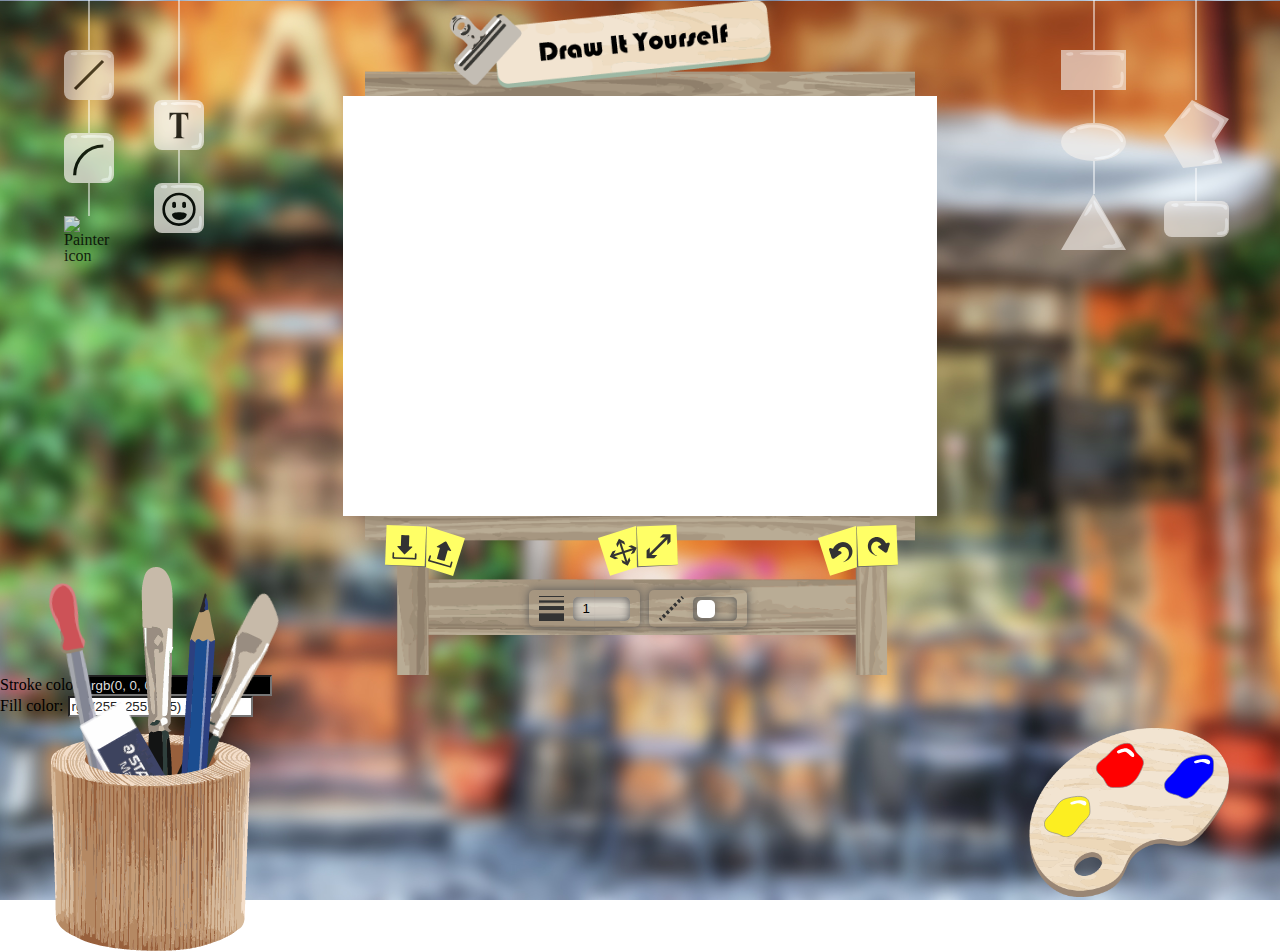
==== commit c53282d2: "Updated GUI files" ====
--- a/GUI.html
+++ b/GUI.html
@@ -3,8 +3,9 @@
 <html>
 
 <head>
-    <script src="https://code.jquery.com/jquery-3.2.1.js"></script>
+    <script src="https://ajax.googleapis.com/ajax/libs/jquery/3.2.1/jquery.min.js"></script>
     <link href="style/styleGUI.css" rel="stylesheet">
+    <script src="https://twemoji.maxcdn.com/2/twemoji.min.js?2.3.1"></script>
 </head>
 
 <body class="posrel">
@@ -43,7 +44,7 @@
         </div>
         <div class="move-scale">
             <svg xmlns="http://www.w3.org/2000/svg" viewBox="0 0 137.04 87.04">
-                <g id="move">
+                <g id="btn-translate">
                     <rect x="8.71" y="10.33" width="68" height="68" transform="translate(-11.43 15.04) rotate(-17.65)" style="fill:#ff6"/>
                     <line x1="49.38" y1="65.32" x2="37.32" y2="28.05" style="fill:none;stroke:#333;stroke-miterlimit:10;stroke-width:3.5076549649238724px"/>
                     <polygon points="53.55 55.23 49 64.15 40.09 59.59 41.94 65.31 50.85 69.86 55.41 60.95 53.55 55.23" style="fill:#333"/>
@@ -52,7 +53,7 @@
                     <polygon points="34.8 56.9 25.89 52.34 30.45 43.43 24.73 45.28 20.18 54.19 29.09 58.74 34.8 56.9" style="fill:#333"/>
                     <polygon points="56.26 49.95 60.81 41.04 51.9 36.48 57.61 34.63 66.52 39.19 61.97 48.1 56.26 49.95" style="fill:#333"/>
                 </g>
-                <g id="scale">
+                <g id="btn-scale">
                     <polygon points="136.71 68.33 66.71 72.33 65.71 4.33 133.32 1 136.71 68.33" style="fill:#666"/>
                     <rect x="67.71" y="1.33" width="68" height="68" transform="translate(-1.33 4.09) rotate(-2.29)" style="fill:#ff6"/><line x1="87.57" y1="52.47" x2="119.85" y2="20.19" style="fill:none;stroke:#333;stroke-miterlimit:10;stroke-width:4.531250000000018px"/>
                     <polygon points="101.63 51.34 88.69 51.35 88.7 38.41 83.21 43.9 83.21 56.83 96.14 56.83 101.63 51.34" style="fill:#333"/>
@@ -95,55 +96,47 @@
     <!-- Glass tiles -->
     <div id="line-drawing1" class="posabs flexbox flex-col flex-vc">
         <div class="hang-line hl-short"></div>
-
-        <svg class="glass-tile" id="btn-straight-line"  xmlns="http://www.w3.org/2000/svg" viewBox="0 0 75 75"><rect width="75" height="75" rx="12" ry="12" style="fill:#f4f0eb;opacity:0.9"/><path d="M25.08,5.51c-.08-4,37.88-2.45,42.85,0C72,7.51,71,12,69,12c-3,0-2.89-3-5-3.74C59.41,6.58,46.22,7.14,41.1,7.2,37.08,7.25,25.13,8.07,25.08,5.51Z" style="fill:#fff"/><path d="M69.41,49c4.05,0,2.59,17.71,0,20.73-2,2.32-13.41,4-13.41.72,0-3,9.11-2.51,9.89-3.53,1.7-2.22,1.85-7.7,1.79-10.17C67.64,54.8,66.8,49,69.41,49Z" style="fill:#fff"/><path d="M20,6c0,1.38-1.46,2-4.5,2S10,6.88,10,5.5,14,3,17,3,20,4.62,20,6Z" style="fill:#fff"/><line x1="16.5" y1="58.5" x2="58.5" y2="16.5" style="fill:none;stroke:#000;stroke-miterlimit:10;stroke-width:4.71872111220391px"/></svg>
-
-        <div class="hang-line hl-short"></div>
-
-        <svg class="glass-tile" id="btn-curve"  xmlns="http://www.w3.org/2000/svg" viewBox="0 0 75 75"><rect width="75" height="75" rx="12" ry="12" style="fill:#f4f0eb;opacity:0.9"/><path d="M25.08,5.51c-.08-4,37.88-2.45,42.85,0C72,7.51,71,12,69,12c-3,0-2.89-3-5-3.74C59.41,6.58,46.22,7.14,41.1,7.2,37.08,7.25,25.13,8.07,25.08,5.51Z" style="fill:#fff"/><path d="M69.41,49c4.05,0,2.59,17.71,0,20.73-2,2.32-13.41,4-13.41.72,0-3,9.11-2.51,9.89-3.53,1.7-2.22,1.85-7.7,1.79-10.17C67.64,54.8,66.8,49,69.41,49Z" style="fill:#fff"/><path d="M20,6c0,1.38-1.46,2-4.5,2S10,6.88,10,5.5,14,3,17,3,20,4.62,20,6Z" style="fill:#fff"/><path d="M16,63.5c0-24.32,19.23-44,43-44" style="fill:none;stroke:#000;stroke-miterlimit:10;stroke-width:4.71872111220391px"/></svg>
+        <img class="glass-tile" id="btn-straight-line" src="style/assets/export/straight-line.svg" alt="Straight line icon">
+        <div class="hang-line hl-Vshort"></div>
+        <img class="glass-tile" id="btn-curve" src="style/assets/export/curve.svg" alt="Curve icon">
+        <div class="hang-line hl-Vshort"></div>
+        <img class="glass-tile" id="btn-painter" src="style/assets/export/painter.png" alt="Painter icon">
     </div>
 
     <div id="line-drawing2" class="posabs flexbox flex-col flex-vc">
         <div class="hang-line hl-long"></div>
 
-        <svg class="glass-tile" id="btn-text" xmlns="http://www.w3.org/2000/svg" viewBox="0 0 75 75"><rect width="75" height="75" rx="12" ry="12" style="fill:#f4f0eb;opacity:0.9"/><path d="M25.08,5.51c-.08-4,37.88-2.45,42.85,0C72,7.51,71,12,69,12c-3,0-2.89-3-5-3.74C59.41,6.58,46.22,7.14,41.1,7.2,37.08,7.25,25.13,8.07,25.08,5.51Z" style="fill:#fff"/><path d="M69.41,49c4.05,0,2.59,17.71,0,20.73-2,2.32-13.41,4-13.41.72,0-3,9.11-2.51,9.89-3.53,1.7-2.22,1.85-7.7,1.79-10.17C67.64,54.8,66.8,49,69.41,49Z" style="fill:#fff"/><path d="M51.4,19.16V29.55h-.83a18.73,18.73,0,0,0-1.64-5.17,6.81,6.81,0,0,0-2.47-2.51,6.58,6.58,0,0,0-3.07-.51H41.05V51a14.74,14.74,0,0,0,.27,3.68,2.74,2.74,0,0,0,1,1.29,3.57,3.57,0,0,0,2.11.55h1v1H29.12v-1h1a3.69,3.69,0,0,0,2.19-.59,2.63,2.63,0,0,0,.95-1.36A14.23,14.23,0,0,0,33.55,51V21.37H31.29q-3.16,0-4.59,1.64a12,12,0,0,0-2.54,6.54h-.88V19.16Z" style="fill:#000"/><path d="M20,6c0,1.38-1.46,2-4.5,2S10,6.88,10,5.5,14,3,17,3,20,4.62,20,6Z" style="fill:#fff"/>></svg>
-
-        <div class="hang-line hl-short"></div>
-
-        <svg class="glass-tile" id="btn-emoji" xmlns="http://www.w3.org/2000/svg" viewBox="0 0 75 75"><rect width="75" height="75" rx="12" ry="12" style="fill:#f4f0eb;opacity:0.9"/><path d="M25.08,5.51c-.08-4,37.88-2.45,42.85,0C72,7.51,71,12,69,12c-3,0-2.89-3-5-3.74C59.41,6.58,46.22,7.14,41.1,7.2,37.08,7.25,25.13,8.07,25.08,5.51Z" style="fill:#fff"/><path d="M69.41,49c4.05,0,2.59,17.71,0,20.73-2,2.32-13.41,4-13.41.72,0-3,9.11-2.51,9.89-3.53,1.7-2.22,1.85-7.7,1.79-10.17C67.64,54.8,66.8,49,69.41,49Z" style="fill:#fff"/><path d="M20,6c0,1.38-1.46,2-4.5,2S10,6.88,10,5.5,14,3,17,3,20,4.62,20,6Z" style="fill:#fff"/><circle cx="37.5" cy="39.5" r="23" style="fill:none;stroke:#000;stroke-miterlimit:10;stroke-width:4px"/><path d="M49,47.37c0,4.49-4.92,8.13-11,8.13s-11-3.64-11-8.13S49,42.88,49,47.37Z"/><rect x="42.33" y="28" width="5.67" height="9.43" rx="2.72" ry="2.72"/><rect x="27.33" y="28" width="5.67" height="9.43" rx="2.72" ry="2.72"/></svg>
+        <img class="glass-tile" id="btn-text" src="style/assets/export/text.svg" alt="Text icon">
+
+        <div class="hang-line hl-Vshort"></div>
+
+        <img class="glass-tile" id="btn-emoji" src="style/assets/export/emoji.svg" alt="Emoji icon">
+        <select id="emojibox" name="emoji"></select>
     </div>
 
     <div id="shape-drawing1" class="posabs flexbox flex-col flex-vc">
         <div class="hang-line hl-short" ></div>
-
-        <svg class="lg-glass-tile" id="btn-rectangle" xmlns="http://www.w3.org/2000/svg" viewBox="0 0 90 56"><rect width="90" height="56" style="fill:#f4f0eb;opacity:0.9"/><path d="M26,5c-.08-4,57.08-3.92,61,0,1,1,1,10-2,10s-1.89-6.23-4-7c-4.59-1.68-18.78-.86-23.9-.8C53.08,7.25,26.05,7.57,26,5Z" style="fill:#fff"/><path d="M84.41,30c4.05,0,2.59,17.71,0,20.73-2,2.32-13.41,4-13.41.72,0-3,9.11-2.51,9.89-3.53,1.7-2.22,1.85-7.7,1.79-10.17C82.64,35.8,81.8,30,84.41,30Z" style="fill:#fff"/><path d="M17,6c0,1.38-1.46,2-4.5,2S7,6.88,7,5.5,11,3,14,3,17,4.62,17,6Z" style="fill:#fff"/></svg>
-
-        <div class="hang-line hl-Vshort"></div>
-
-        <svg class="lg-glass-tile" id="btn-ellipse"  xmlns="http://www.w3.org/2000/svg" viewBox="0 0 98.5 56.76"><ellipse cx="49.25" cy="28.38" rx="49.25" ry="28.38" style="fill:#f4f0eb;opacity:0.9"/><path d="M24.53,8.69c-2-3,11.59-6.26,25-6,14.23.28,29.63,6.42,32,8,15,10,14,18,11,18s-4-9.26-14-16c-4.05-2.73-23-6-32-6S26.53,11.69,24.53,8.69Z" style="fill:#fff"/><path d="M88.74,38.27c1.41,2-3.21,8.42-16.21,13.42-10.14,3.9-26,4-21,0,1.13-.9,16.63-2.18,21-4C84.53,42.69,87.13,36,88.74,38.27Z" style="fill:#fff"/><path d="M22.45,11.15c.42,1.32-.79,2.35-3.68,3.27s-5.58.6-6-.71,3-3.58,5.91-4.5S22,9.84,22.45,11.15Z" style="fill:#fff"/></svg>
-        
-        <div class="hang-line hl-Vshort"></div>
-        
-        <svg class="lg-glass-tile" id="btn-triangle"  xmlns="http://www.w3.org/2000/svg" viewBox="0 0 81.13 70.26"><polygon points="40.56 0 0 70.26 81.13 70.26 40.56 0" style="fill:#f4f0eb;opacity:0.9"/><path d="M37.74,12.43c-1.52-.15-9.16,13.4-8.89,14.55s3.32-.52,3.76-1a23.42,23.42,0,0,0,5.81-9.38C38.78,15.37,39.25,12.57,37.74,12.43Z" style="fill:#fff"/><path d="M76.11,65.58C76.9,64.41,44.87,8.93,41.85,8s0,6,1,10c.81,3.25,25,40,25,43,0,5-12,1-16,5C48.85,69,73.85,69,76.11,65.58Z" style="fill:#fff"/></svg>
+        <img class="lg-glass-tile" id="btn-rectangle" src="style/assets/export/rectangle.svg" alt="Rectangle icon">
+        <div class="hang-line hl-Vshort"></div>
+        <img class="lg-glass-tile" id="btn-ellipse" src="style/assets/export/ellipse.svg" alt="Ellipse icon">
+        <div class="hang-line hl-Vshort"></div>
+        <img class="lg-glass-tile" id="btn-triangle" src="style/assets/export/triangle.svg" alt="Triangle icon">
     </div>
     
     <div id="shape-drawing2" class="posabs flexbox flex-col flex-vc">
         <div class="hang-line hl-long"></div>
-
-        <svg class="lg-glass-tile" id="btn-polygon" xmlns="http://www.w3.org/2000/svg" viewBox="0 0 77.25 81.13"><polygon points="77.25 22.75 33.17 0 0 41.94 22.63 81.14 69.43 75.35 60.19 48.34 77.25 22.75" style="fill:#f4f0eb;opacity:0.9"/><path d="M30.45,9C28.23,9,19.06,21,19.61,22.15s4.45-1.57,5-2.15,4.64-5,6-7C31.36,11.93,32.67,9,30.45,9Z" style="fill:#fff"/><path d="M35.62,4c1-1,35,17,36,20s-11,21-13,21-2-4,0-6,8-10,7-13-24-13-27-16S34.62,5,35.62,4Z" style="fill:#fff"/><path d="M59.62,59c2.17-.54,7.47,9.7,5,13-3,4-21.24,5.24-19,3,4-4,14-3,15-6S55.62,60,59.62,59Z" style="fill:#fff"/></svg>
-
-        <div class="hang-line hl-Vshort"></div>
-
-        <svg class="lg-glass-tile" id="btn-roundedRect"  xmlns="http://www.w3.org/2000/svg" viewBox="0 0 90 49"><rect width="90" height="49" rx="10.63" ry="10.63" style="fill:#f4f0eb;opacity:0.9"/><path d="M27,5c-.08-4,53-1.94,57.93.51C89,7.51,88,12,86,12c-3,0-2.89-3-5-3.74C76.41,6.58,63.22,7.14,58.1,7.2,54.08,7.25,27.05,7.57,27,5Z" style="fill:#fff"/><path d="M86.41,23c4.05,0,2.59,17.71,0,20.73-2,2.32-13.41,4-13.41.72,0-3,9.11-2.51,9.89-3.53,1.7-2.22,1.85-7.7,1.79-10.17C84.64,28.8,83.8,23,86.41,23Z" style="fill:#fff"/><path d="M20,6c0,1.38-1.46,2-4.5,2S10,6.88,10,5.5,14,3,17,3,20,4.62,20,6Z" style="fill:#fff"/></svg>
+        <img class="lg-glass-tile" id="btn-polygon" src="style/assets/export/polygon.svg" alt="Polygon icon">
+        <div class="hang-line hl-Vshort"></div>
+        <img class="lg-glass-tile" id="btn-roundedRect" src="style/assets/export/round-rectangle.svg" alt="Rounded rectangle icon">
     </div>
 
     <!-- Palette -->
     <div id="palette">
         <img src="style/assets/export/palette.png" alt="Palette">
         <svg class="posabs" xmlns="http://www.w3.org/2000/svg" viewBox="0 0 251.46 139.46">
-            <path id="colorstroke" class="color" value="rgb(255, 255, 255)" data-colormode="rgb" readonly="true"d="M146.29,33.75C142.6,44.07,136.65,56.17,126.81,62c-7.19,4.23-17.59,3.77-25.42,3.77-8.89,0-9.93-8.55-14.21-13.92C82.54,46,75.11,43,78.05,33.75c2-6.32,11.13-10.73,16-15.8C103.26,8.46,110.89.5,123.38.5,132,.5,132.49,9,136.8,14,142,20.06,149.86,23.77,146.29,33.75Z" style="fill:red;stroke:#888;stroke-miterlimit:10"/>
-            <path id="colorfill" class="color" value="rgb(255, 255, 255)" data-colormode="rgb" readonly="true"d="M32.46,82.21c10.95-3.06,24.09-5.3,30.68-.28C68,85.61,67.78,94.87,68,101.57c.26,7.54-8.8,13.29-14.29,19.85-5.87,7-8.57,14.61-18.1,17.18-6.4,1.73-11.22-3.2-16.46-4.42C9.41,131.9,1.3,130.06.53,120.12c-.54-6.94,7.67-12,12.36-18.36C18.69,93.88,22,85.13,32.46,82.21Z" style="fill:#fcee21;stroke:#888;stroke-miterlimit:10"/>
-            <path id="colorbackground" class="color" value="rgb(255, 255, 255)" data-colormode="rgb" readonly="true" d="M215.75,21c11.72-3.3,25.62-5.71,31.87-.3,4.57,4,3.29,13.93,2.74,21.14-.61,8.11-10.69,14.3-17.14,21.34-6.9,7.53-10.6,15.69-20.76,18.45-6.84,1.86-11.25-3.44-16.54-4.75-9.85-2.44-18.05-4.42-17.7-15.1.25-7.46,9.34-12.91,14.95-19.75C200.1,33.52,204.59,24.09,215.75,21Z" style="fill:blue;stroke:#888;stroke-miterlimit:10"/>
+            <path id="colorstroketarget" class="color" value="rgb(255, 255, 255)" data-colormode="rgb" readonly="true"d="M146.29,33.75C142.6,44.07,136.65,56.17,126.81,62c-7.19,4.23-17.59,3.77-25.42,3.77-8.89,0-9.93-8.55-14.21-13.92C82.54,46,75.11,43,78.05,33.75c2-6.32,11.13-10.73,16-15.8C103.26,8.46,110.89.5,123.38.5,132,.5,132.49,9,136.8,14,142,20.06,149.86,23.77,146.29,33.75Z" style="fill:red;stroke:#888;stroke-miterlimit:10"/>
+            <path id="colorfilltarget" class="color" value="rgb(255, 255, 255)" data-colormode="rgb" readonly="true"d="M32.46,82.21c10.95-3.06,24.09-5.3,30.68-.28C68,85.61,67.78,94.87,68,101.57c.26,7.54-8.8,13.29-14.29,19.85-5.87,7-8.57,14.61-18.1,17.18-6.4,1.73-11.22-3.2-16.46-4.42C9.41,131.9,1.3,130.06.53,120.12c-.54-6.94,7.67-12,12.36-18.36C18.69,93.88,22,85.13,32.46,82.21Z" style="fill:#fcee21;stroke:#888;stroke-miterlimit:10"/>
+            <path id="colorbackgroundtarget" class="color" value="rgb(255, 255, 255)" data-colormode="rgb" readonly="true" d="M215.75,21c11.72-3.3,25.62-5.71,31.87-.3,4.57,4,3.29,13.93,2.74,21.14-.61,8.11-10.69,14.3-17.14,21.34-6.9,7.53-10.6,15.69-20.76,18.45-6.84,1.86-11.25-3.44-16.54-4.75-9.85-2.44-18.05-4.42-17.7-15.1.25-7.46,9.34-12.91,14.95-19.75C200.1,33.52,204.59,24.09,215.75,21Z" style="fill:blue;stroke:#888;stroke-miterlimit:10"/>
             <path d="M120.87,13.2c3.24.64,10.2,10.43,12.28,6.9,2.39-4-5-10-10.52-12.18-3-1.2-17,2.8-14.55,6.14C110.93,18,116,12.24,120.87,13.2Z" style="fill:#fff"/>
             <path d="M232.74,28.11c6.46-.19,10.74,5.8,12.45,2.38,3.06-6.12-6-6.85-11.61-6.62-2.84.12-13.88,2.17-11.45,4.87C225,31.92,228.45,28.24,232.74,28.11Z" style="fill:#fff"/>
             <path d="M49.74,89.11c6.46-.19,10.74,5.8,12.45,2.38,3.06-6.12-6-6.85-11.61-6.62C47.74,85,36.69,87,39.12,89.74,42,92.92,45.45,89.24,49.74,89.11Z" style="fill:#fff"/></svg>
@@ -173,13 +166,9 @@
             Fill color:
             <input class="color" value="rgb(255, 255, 255)" data-colormode="rgb" readonly="">
         </div>
-        <div class="colorbackground">
-            Background color:
-            <input class="color" value="rgb(255, 255, 255)" data-colormode="rgb" readonly="">
-        </div>
-    </div>
-
-    <script src="js/canvas-commonGUI.js"></script>
+    </div>
+
+    <script src="js/canvas-common.js"></script>
     <script src="js/draw-straight-line.js"></script>
     <script src="js/draw-curve.js"></script>
     <script src="js/draw-ellipse.js"></script>
@@ -191,8 +180,11 @@
     <script src="js/undo-redo.js"></script>
     <script src="js/get-color.js"></script>
     <script src="js/draw-pencil.js"></script>
-    <script src="js/resize.js"></script>
+    <script src="js/translate.js"></script>
+    <script src="js/scale.js"></script>
     <script src="js/import-export.js"></script>
+    <script src="js/emoji.js"></script>
+    <script src="js/painter.js"></script>
     
     <script src="js/colorpicker/colors.js"></script>
     <script src="js/colorpicker/colorPicker.js"></script>
@@ -248,6 +240,16 @@
                     'background': $('.colorbackground input').val()
                 })
             })
+            $('.colorstroke input').change(function(){
+                $('#colorstroke')
+            })
+
+
+            // Emoji
+            let emojiStatus = 0;
+            $('#btn-emoji').click(function(){
+                $('#emojibox').toggle();     
+            })
 
             // Import export
             $('#btn-export').mouseover(function(){
@@ -316,7 +318,18 @@
             $('#btn-pencil').click(function () {
                 currentFunction = new DrawPencil(contextReal, contextDraft, colorStroke, colorFill, strokeWidth, strokeDash);
             })
-           
+            $('#btn-translate').click(function(){
+                currentFunction = new Translate(contextReal, contextDraft);
+            })
+            $('#btn-scale').click(function(){
+                currentFunction = new Scale(contextReal, contextDraft);
+            })
+            $("#btn-emoji").click(function() {
+                currentFunction = new Emoji(contextReal, contextDraft);
+            })
+            $("#btn-painter").click(function() {
+                currentFunction = new Painter(contextReal, contextDraft);
+            })         
 
         })
 
--- a/style/styleGUI.css
+++ b/style/styleGUI.css
@@ -102,7 +102,13 @@
 }
 
 .fit-content {
+	width: -webkit-fit-content;
+	width: -moz-fit-content;
+	width: -ms-fit-content;
 	width: fit-content;
+	height: -webkit-fit-content;
+	height: -moz-fit-content;
+	height: -ms-fit-content;
 	height: fit-content;
 }
 
@@ -122,8 +128,8 @@
 	position: relative;
 	cursor: crosshair;
 	margin: 0 auto;
-	width: fit-content;
-	height: fit-content;
+	width: 594px;
+	height: 420px;
 	background: white;
 }
 
@@ -134,7 +140,7 @@
 
 .glass-tile {
 	width: 50px;
-	opacity: 0.7;
+	opacity: 0.8;
 	cursor: pointer;
 }
 
@@ -181,6 +187,10 @@
 
 #shape-drawing2 {
 	right: 4%;
+}
+
+#emojibox {
+	display: none;
 }
 
   /* ====================== */
@@ -249,13 +259,13 @@
 	overflow: visible;
 }
 
-#move,
-#scale {
-	cursor: pointer;
-}
-
-#move:hover,
-#scale:hover {
+#btn-translate,
+#btn-scale {
+	cursor: pointer;
+}
+
+#btn-translate:hover,
+#btn-scale:hover {
 	transform: rotate(10deg) translateY(-10px);
 }
 
@@ -331,6 +341,7 @@
 #holder-front {
 	position: absolute;
 	top: 25px;
+	left: 0;
 	z-index: 10;
 }
 
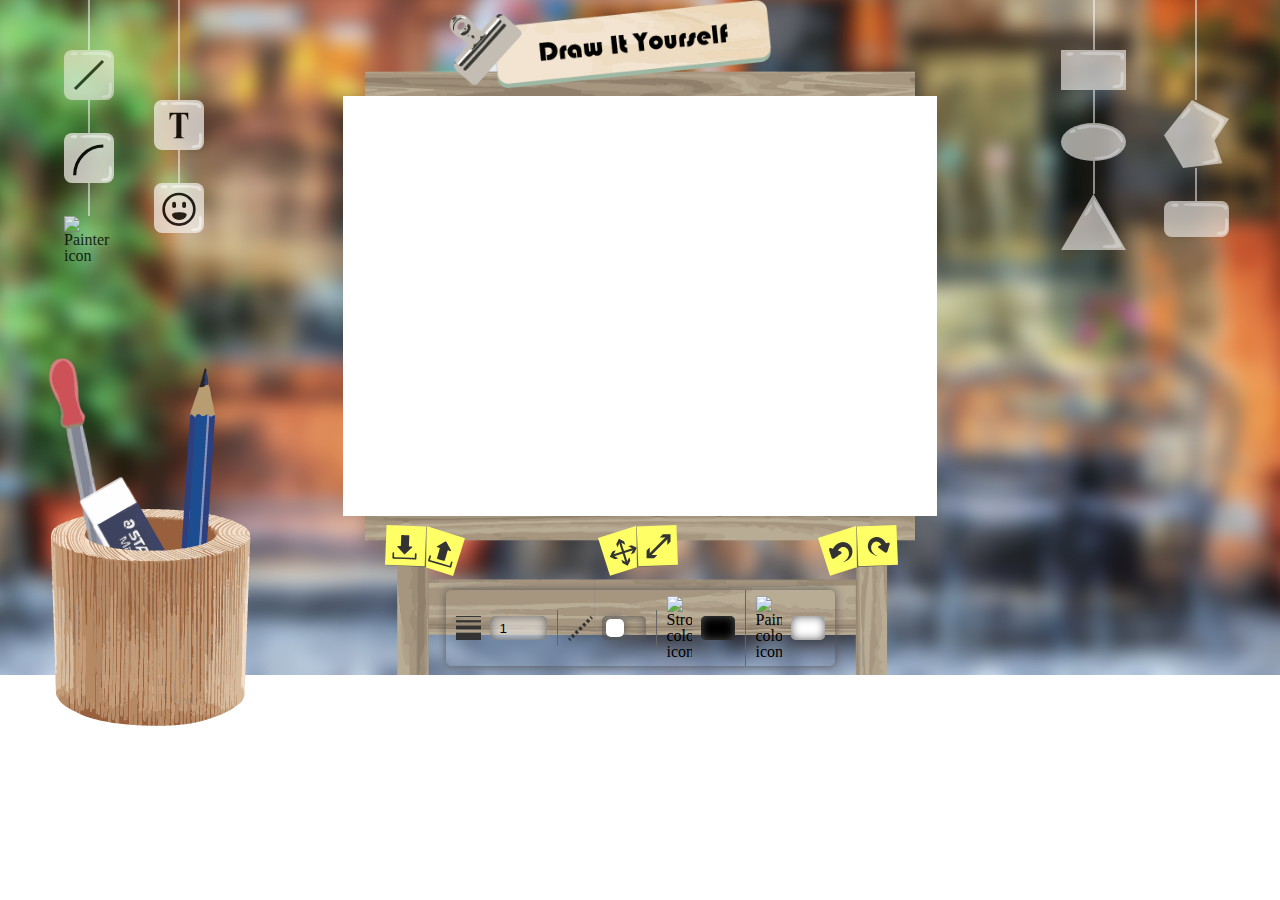
==== commit 5a4f7a6a: "Desktop version almost complete. Text option underway" ====
--- a/GUI.html
+++ b/GUI.html
@@ -14,7 +14,7 @@
     <div class="full-wh bg posabs"></div>
     
     <!-- Drawing board and canvas -->
-    <div class="canvas-container-out flexbox flex-vc flex-col fit-content m-auto posrel">
+    <div class="canvas-container-out flexbox flex-vc flex-col m-auto posrel">
         <img class="drawing-board" src="style/assets/export/drawing-board-top.png" alt="Drawing board top">
         <div class="canvas-container">
             <canvas id="canvas-guide" class="canvas posabs" width='594' height='420'></canvas>
@@ -76,18 +76,26 @@
             </svg>
         </div>
 
-        <!--Stroke options-->
+        <!--Lower panel-->
         <div class="lower-panel">
-            <div class="lower-panel-box">
+            <div class="lower-panel-box stroke-option">
                 <img class="strokeicon" src="style/assets/export/stroke-width.svg" alt="Stroke width icon">
                 <input name="strokewidth" type="number" min="0" max="50" step="0.5" value="1">
-            </div>
-            <div class="lower-panel-box">
+            </div><!--
+            --><div class="lower-panel-box">
                 <img class="strokeicon" src="style/assets/export/stroke-dash.svg" alt="Stroke dash icon">
                 <label class="switch">
                     <input type="checkbox">
                     <span class="slider"></span>
                 </label>
+            </div><!--
+            --><div class="lower-panel-box colorstroke">
+                <img class="strokeicon" src="style/assets/export/stroke-color.svg" alt="Stroke color icon">
+                <input class="color" value="rgb(0, 0, 0)" data-colormode="rgb" readonly="">
+            </div><!--
+            --><div class="lower-panel-box colorfill">
+                <img class="paintericon" src="style/assets/export/painter-color.svg" alt="Painter color icon">
+                <input class="color" value="rgb(255, 255, 255)" data-colormode="rgb" readonly="">
             </div>
         </div>
         
@@ -100,7 +108,7 @@
         <div class="hang-line hl-Vshort"></div>
         <img class="glass-tile" id="btn-curve" src="style/assets/export/curve.svg" alt="Curve icon">
         <div class="hang-line hl-Vshort"></div>
-        <img class="glass-tile" id="btn-painter" src="style/assets/export/painter.png" alt="Painter icon">
+        <img class="glass-tile" id="btn-painter" src="style/assets/export/painter.svg" alt="Painter icon">
     </div>
 
     <div id="line-drawing2" class="posabs flexbox flex-col flex-vc">
@@ -128,18 +136,6 @@
         <img class="lg-glass-tile" id="btn-polygon" src="style/assets/export/polygon.svg" alt="Polygon icon">
         <div class="hang-line hl-Vshort"></div>
         <img class="lg-glass-tile" id="btn-roundedRect" src="style/assets/export/round-rectangle.svg" alt="Rounded rectangle icon">
-    </div>
-
-    <!-- Palette -->
-    <div id="palette">
-        <img src="style/assets/export/palette.png" alt="Palette">
-        <svg class="posabs" xmlns="http://www.w3.org/2000/svg" viewBox="0 0 251.46 139.46">
-            <path id="colorstroketarget" class="color" value="rgb(255, 255, 255)" data-colormode="rgb" readonly="true"d="M146.29,33.75C142.6,44.07,136.65,56.17,126.81,62c-7.19,4.23-17.59,3.77-25.42,3.77-8.89,0-9.93-8.55-14.21-13.92C82.54,46,75.11,43,78.05,33.75c2-6.32,11.13-10.73,16-15.8C103.26,8.46,110.89.5,123.38.5,132,.5,132.49,9,136.8,14,142,20.06,149.86,23.77,146.29,33.75Z" style="fill:red;stroke:#888;stroke-miterlimit:10"/>
-            <path id="colorfilltarget" class="color" value="rgb(255, 255, 255)" data-colormode="rgb" readonly="true"d="M32.46,82.21c10.95-3.06,24.09-5.3,30.68-.28C68,85.61,67.78,94.87,68,101.57c.26,7.54-8.8,13.29-14.29,19.85-5.87,7-8.57,14.61-18.1,17.18-6.4,1.73-11.22-3.2-16.46-4.42C9.41,131.9,1.3,130.06.53,120.12c-.54-6.94,7.67-12,12.36-18.36C18.69,93.88,22,85.13,32.46,82.21Z" style="fill:#fcee21;stroke:#888;stroke-miterlimit:10"/>
-            <path id="colorbackgroundtarget" class="color" value="rgb(255, 255, 255)" data-colormode="rgb" readonly="true" d="M215.75,21c11.72-3.3,25.62-5.71,31.87-.3,4.57,4,3.29,13.93,2.74,21.14-.61,8.11-10.69,14.3-17.14,21.34-6.9,7.53-10.6,15.69-20.76,18.45-6.84,1.86-11.25-3.44-16.54-4.75-9.85-2.44-18.05-4.42-17.7-15.1.25-7.46,9.34-12.91,14.95-19.75C200.1,33.52,204.59,24.09,215.75,21Z" style="fill:blue;stroke:#888;stroke-miterlimit:10"/>
-            <path d="M120.87,13.2c3.24.64,10.2,10.43,12.28,6.9,2.39-4-5-10-10.52-12.18-3-1.2-17,2.8-14.55,6.14C110.93,18,116,12.24,120.87,13.2Z" style="fill:#fff"/>
-            <path d="M232.74,28.11c6.46-.19,10.74,5.8,12.45,2.38,3.06-6.12-6-6.85-11.61-6.62-2.84.12-13.88,2.17-11.45,4.87C225,31.92,228.45,28.24,232.74,28.11Z" style="fill:#fff"/>
-            <path d="M49.74,89.11c6.46-.19,10.74,5.8,12.45,2.38,3.06-6.12-6-6.85-11.61-6.62C47.74,85,36.69,87,39.12,89.74,42,92.92,45.45,89.24,49.74,89.11Z" style="fill:#fff"/></svg>
     </div>
     
     <!-- Pen holder -->
@@ -148,24 +144,11 @@
             <img id="holder-back" src="style/assets/export/holder-back.png" alt="Pen holder back">
             <img id="holder-front" src="style/assets/export/holder-front.png" alt="Pen holder front">
         </div>
-        <img id="btn-brush4" src="style/assets/export/brush4.png" alt="Brush4">
-        <img id="btn-brush3" src="style/assets/export/brush3.png" alt="Brush3">
+        <img id="btn-brush" src="style/assets/export/brush.png" alt="Brush">
+        <img id="btn-blur-brush" src="style/assets/export/blur-brush.png" alt="Blur brush">
         <img id="btn-pencil" src="style/assets/export/pencil.png" alt="Pencil">
         <img id="btn-getcolor" src="style/assets/export/dropper.png" alt="Dropper">
         <img id="btn-eraser" src="style/assets/export/eraser.png" alt="Eraser">
-    </div>
-
-
-    <div class="option-group">
-        
-        <div class="colorstroke">
-            Stroke color:
-            <input class="color" value="rgb(0, 0, 0)" data-colormode="rgb" readonly="">
-        </div>
-        <div class="colorfill">
-            Fill color:
-            <input class="color" value="rgb(255, 255, 255)" data-colormode="rgb" readonly="">
-        </div>
     </div>
 
     <script src="js/canvas-common.js"></script>
@@ -185,6 +168,9 @@
     <script src="js/import-export.js"></script>
     <script src="js/emoji.js"></script>
     <script src="js/painter.js"></script>
+    <script src="js/draw-brush.js"></script>
+    <script src="js/draw-blurBrush.js"></script>
+    <script src="js/eraser.js"></script>
     
     <script src="js/colorpicker/colors.js"></script>
     <script src="js/colorpicker/colorPicker.js"></script>
@@ -201,11 +187,13 @@
                 // patch: false,
                 init: function (elm, colors) { // colors is a different instance (not connected to colorPicker)
                     elm.style.backgroundColor = elm.value;
-                    elm.style.color = colors.rgbaMixCustom.luminance > 0.22 ? '#222' : '#ddd';
                 },
                 // appendTo: document.querySelector('.samples')
             });
 
+            // Give canvas initial white background
+            contextReal.fillStyle = 'white';
+            contextReal.fillRect(0,0,canvasReal.width,canvasReal.height);
 
             //Stroke width selection
             let strokeWidth = 1;
@@ -329,7 +317,16 @@
             })
             $("#btn-painter").click(function() {
                 currentFunction = new Painter(contextReal, contextDraft);
-            })         
+            })
+            $("#btn-brush").click(function() {
+                currentFunction = new DrawBrush(contextReal, contextDraft, colorStroke, colorFill, strokeWidth, strokeDash);
+            })
+            $("#btn-blur-brush").click(function() {
+                currentFunction = new DrawBlurBrush(contextReal, contextDraft, colorStroke, colorFill, strokeWidth, strokeDash);
+            })
+            $("#btn-eraser").click(function() {
+                currentFunction = new Eraser(contextReal, contextDraft, colorStroke, colorFill, strokeWidth, strokeDash);
+            })                           
 
         })
 
--- a/style/styleGUI.css
+++ b/style/styleGUI.css
@@ -52,9 +52,13 @@
  /* ==== Common style ==== */
 /* ====================== */
 
+html {
+	overflow: visible;
+}
+
 body {
+	height: 675px;
 	width: 100%;
-	height: 100vh;
 }
 
 .full-wh {
@@ -85,6 +89,7 @@
 .bg {
 	background-image: url('assets/background_gausian8.jpg');
 	background-position: center bottom;
+	background-size: 120%;
 	z-index: -10;
 }
 
@@ -133,6 +138,9 @@
 	background: white;
 }
 
+.canvas-container-out {
+	width: 594px;
+}
 
   /* ====================== */
  /* ===== Glass tile ===== */
@@ -345,8 +353,8 @@
 	z-index: 10;
 }
 
-#btn-brush4,
-#btn-brush3,
+#btn-brush,
+#btn-blur-brush,
 #btn-pencil,
 #btn-getcolor,
 #btn-eraser {
@@ -355,13 +363,13 @@
 	cursor: pointer;
 }
 
-#btn-brush4 {
+#btn-brush {
 	left: 130px;
 	bottom: 0;
 	transform: rotate(25deg);
 }
 
-#btn-brush3 {
+#btn-blur-brush {
 	left: 90px;
 	bottom: 0;
 }
@@ -383,12 +391,12 @@
 	transform: rotate(-30deg);
 }
 
-#btn-brush4:hover {
+#btn-brush:hover {
 	transform: rotate(25deg) translateY(-20px) translateX(-10px);
 }
 
 #btn-pencil:hover,
-#btn-brush3:hover {
+#btn-blur-brush:hover {
 	transform: translateY(-20px);
 }
 
@@ -408,6 +416,8 @@
 .lower-panel {
 	position: absolute;
 	top: 590px;
+	box-shadow: 0 0 10px #555;
+	border-radius: 5px;
 }
 
 .lower-panel * {
@@ -417,10 +427,12 @@
 
 .lower-panel-box {
 	padding: 6px 10px;
-	border-radius: 5px;
-	box-shadow: 0 0 10px #555;
 	width: fit-content;
-	margin-right: 5px;
+	border-right: 1px solid #666;
+}
+
+.lower-panel-box:last-child {
+	border-right: none;
 }
 
 .strokeicon {
@@ -429,7 +441,13 @@
 	margin-right: 5px;
 }
 
-.lower-panel-box input {
+.paintericon {
+	width: 26px;
+	vertical-align: middle;
+	margin-right: 5px;
+}
+
+.stroke-option input {
 	width: 45px;
 	height: 22px;
 	padding-left: 10px;
@@ -437,6 +455,20 @@
 	border: none;
 	border-radius: 5px;
 	box-shadow: inset 0 0 10px #555;
+}
+
+.colorstroke input,
+.colorfill input {
+	width: 30px;
+	height: 22px;
+	border: none;
+	border-radius: 5px;
+	box-shadow: inset 0 0 10px #555;
+	color: rgba(0,0,0,0) !important;
+}
+
+.cp-app {
+	top: 415px !important;
 }
 
 .switch {
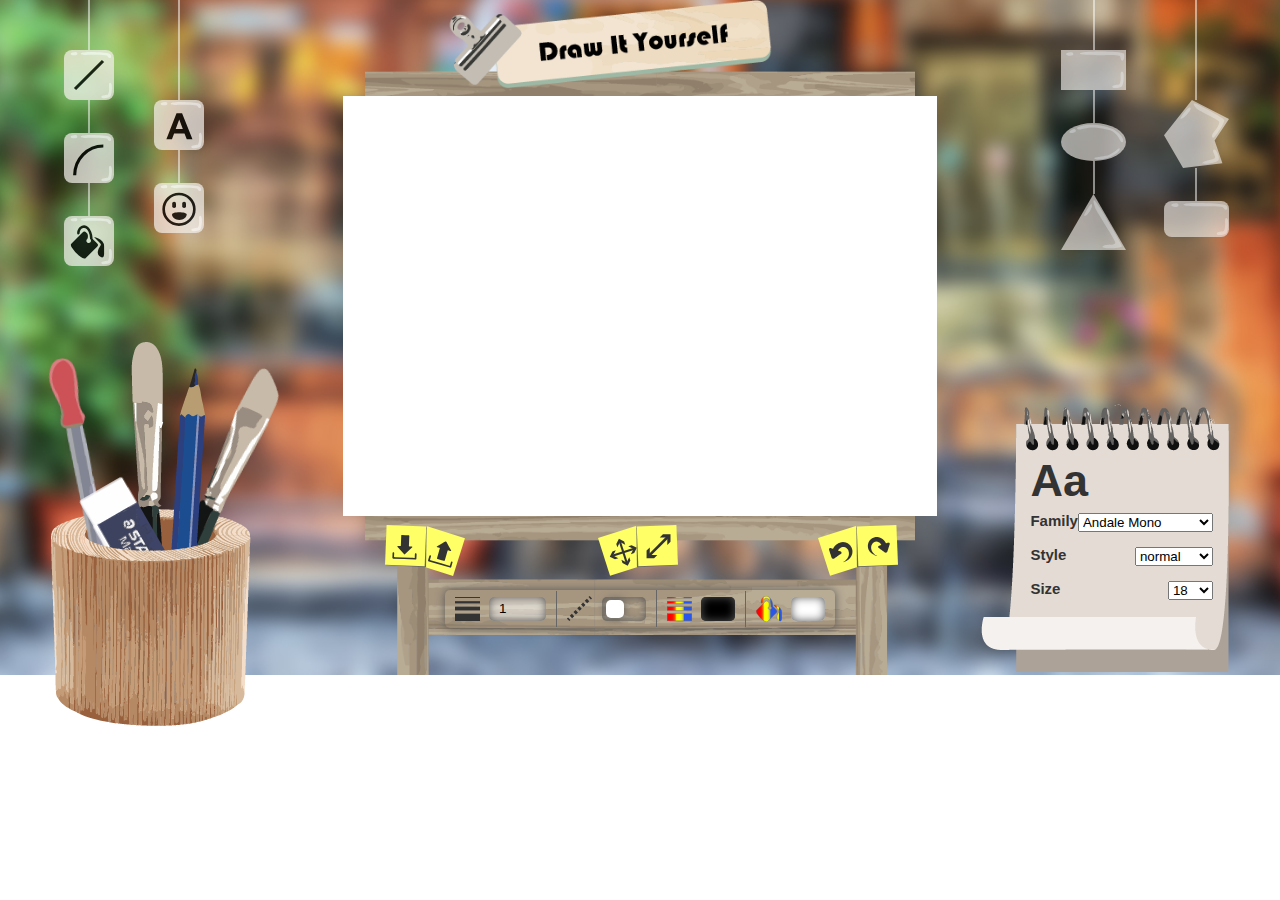
==== commit 693da3f9: "Desktop version completed" ====
--- a/GUI.html
+++ b/GUI.html
@@ -149,6 +149,46 @@
         <img id="btn-pencil" src="style/assets/export/pencil.png" alt="Pencil">
         <img id="btn-getcolor" src="style/assets/export/dropper.png" alt="Dropper">
         <img id="btn-eraser" src="style/assets/export/eraser.png" alt="Eraser">
+    </div>
+
+
+    <!-- Notepad -->
+    <div class="notepad">
+        <img src="style/assets/export/notepad.png" alt="Notepad">
+        <div class="font-options posabs">
+            <h3>Aa</h3>
+            <div class="make-inlineb flexbox flex-sb">
+                <h5>Family</h5>
+                <select name="font-family" id="font-family">
+                    <option value="Andale Mono" selected>Andale Mono</option>
+                    <option value="Arial">Arial</option>
+                    <option value="Arial Black">Arial Black</option>
+                    <option value="Comic Sans MS">Comic Sans MS</option>
+                    <option value="Courier New">Courier New</option>
+                    <option value="Impact">Impact</option>
+                    <option value="Symbol">Symbol</option>
+                    <option value="serif">serif</option>
+                    <option value="Times New Roman">Times New Roman</option>
+                    <option value="Trebuchet MS">Trebuchet MS</option>
+                    <option value="Verdana">Verdana</option>
+                    <option value="Webdings">Webdings</option>
+                </select>
+            </div>
+            <div class="make-inlineb flexbox flex-sb">
+                <h5>Style</h5>
+                <select name="font-style" id="font-style">
+                    <option value="normal" selected>normal</option>
+                    <option value="italic">italic</option>
+                    <option value="bold">bold</option>
+                    <option value="bold italic">bold italic</option>
+                </select>
+            </div>
+            <div class="make-inlineb flexbox flex-sb">
+                <h5>Size</h5>
+                <select name="font-size" id="font-size"></select>
+            </div>
+        </div>
+        
     </div>
 
     <script src="js/canvas-common.js"></script>
--- a/style/styleGUI.css
+++ b/style/styleGUI.css
@@ -53,12 +53,13 @@
 /* ====================== */
 
 html {
-	overflow: visible;
+	overflow: hidden;
 }
 
 body {
 	height: 675px;
 	width: 100%;
+	font-family: Arial, sans-serif
 }
 
 .full-wh {
@@ -68,6 +69,10 @@
 
 .flexbox {
 	display: flex;
+}
+
+.flex-sb {
+	justify-content: space-between;
 }
 
 .flex-vc {
@@ -307,27 +312,36 @@
 
 
   /* ====================== */
- /* ======= Palette ====== */
-/* ====================== */
-
-#palette {
+ /* ======= Notepad ====== */
+/* ====================== */
+
+.notepad {
 	position: absolute;
 	right: 4%;
 	bottom: 0;
 }
 
-#palette img {
-	width: 200px;
-}
-
-#palette svg {
-	left: 15px;
-	top: 15px;
-	width: 170px;
-}
-
-.color {
-	cursor: pointer;
+.font-options {
+	position: absolute;
+	left: 20%;
+	top: 20%;
+	color: #333;
+}
+
+.font-options h3 {
+	font-weight: 700;
+	font-size: 45px;
+	margin-bottom: 10px;
+}
+
+.make-inlineb * {
+	display: inline-block;
+	margin-bottom: 15px;
+}
+
+.font-options h5 {
+	font-weight: 700;
+	font-size: 15px;
 }
 
 
@@ -370,12 +384,12 @@
 }
 
 #btn-blur-brush {
-	left: 90px;
+	left: 80px;
 	bottom: 0;
 }
 
 #btn-pencil {
-	left: 120px;
+	left: 110px;
 	bottom: 0;
 }
 
@@ -465,6 +479,10 @@
 	border-radius: 5px;
 	box-shadow: inset 0 0 10px #555;
 	color: rgba(0,0,0,0) !important;
+}
+
+.color {
+	cursor: pointer;
 }
 
 .cp-app {
